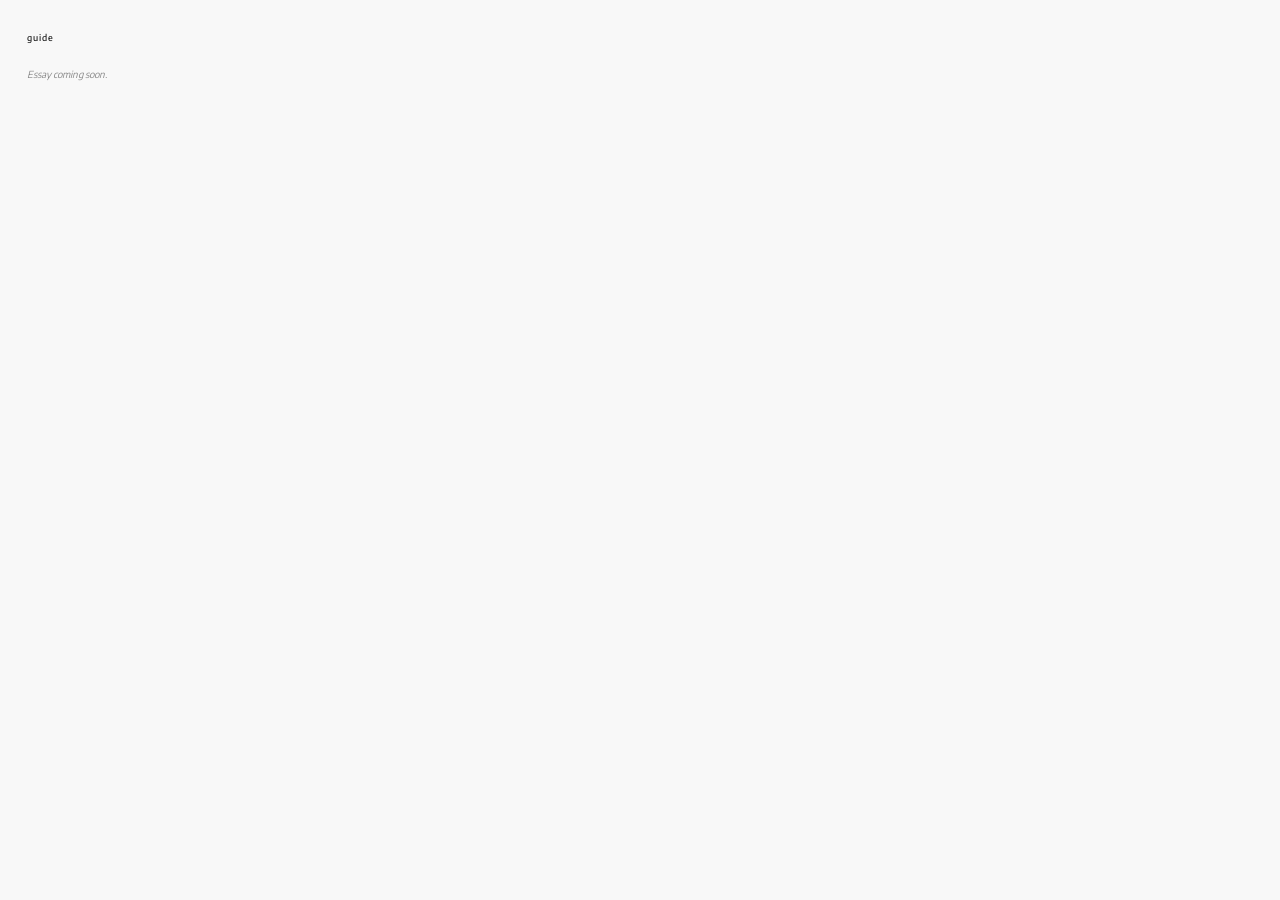
==== marion_stokes_guide.html @ 4222decd "initial commit (poem)" ====
<!DOCTYPE html>
<html lang="en">
<head>
<meta charset="UTF-8">
<meta name="viewport" content="width=device-width, initial-scale=1.0">
<title>guide — not a record (for marion)</title>
<link href="https://fonts.googleapis.com/css2?family=Encode+Sans:wght@300;400;500&family=DM+Mono:wght@300;400&display=swap" rel="stylesheet">
<style>
  @font-face {
    font-family: 'VCR OSD Mono';
    src: url('assets/fonts/vcr-osd-mono.regular.ttf') format('truetype');
    font-weight: normal;
    font-style: normal;
  }

  *, *::before, *::after { box-sizing: border-box; margin: 0; padding: 0; }

  :root {
    --bg: #f8f8f8;
    --fg: #1a1a1a;
    --muted: #888;
    --faint: #ccc;
  }

  html, body {
    background: var(--bg);
    color: var(--fg);
    font-family: 'Encode Sans', sans-serif;
    font-size: 0.78rem;
    line-height: 1.75;
  }

  body {
    padding: 2.4rem 2.2rem 3rem;
  }

  h1 {
    font-size: 0.72rem;
    font-weight: 500;
    letter-spacing: 0.1em;
    text-transform: lowercase;
    margin-bottom: 1.6rem;
    color: var(--fg);
  }

  .essay {
    max-width: 480px;
    color: var(--fg);
  }

  .essay p {
    margin-bottom: 1.1rem;
    color: var(--muted);
  }

  .essay p:last-child {
    margin-bottom: 0;
  }

  .essay a {
    color: var(--fg);
    text-decoration: underline;
    text-underline-offset: 2px;
  }

  .essay a:hover {
    color: var(--muted);
  }

  .essay em {
    font-style: italic;
  }
</style>
</head>
<body>

  <h1>guide</h1>

  <div class="essay">
    <!-- Replace or add <p> tags below with your essay text -->
    <p><em>Essay coming soon.</em></p>
  </div>

</body>
</html>
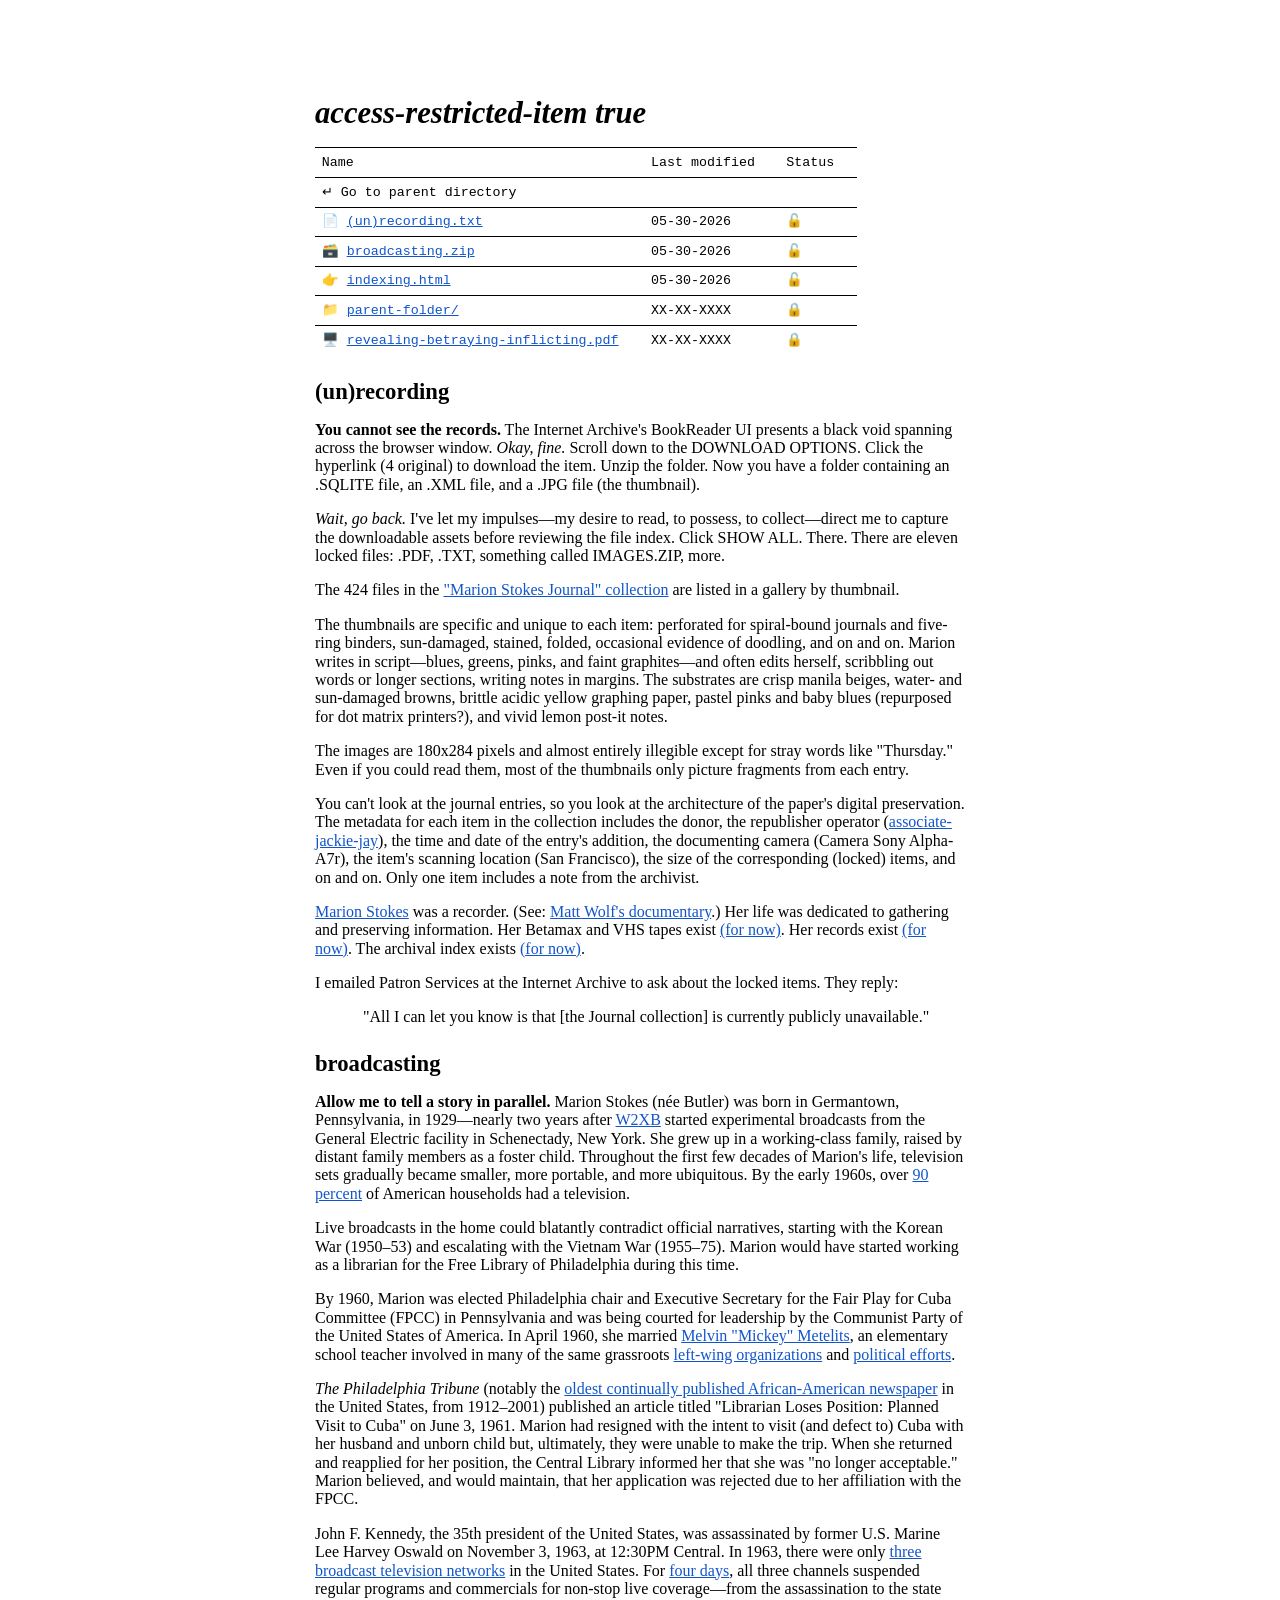
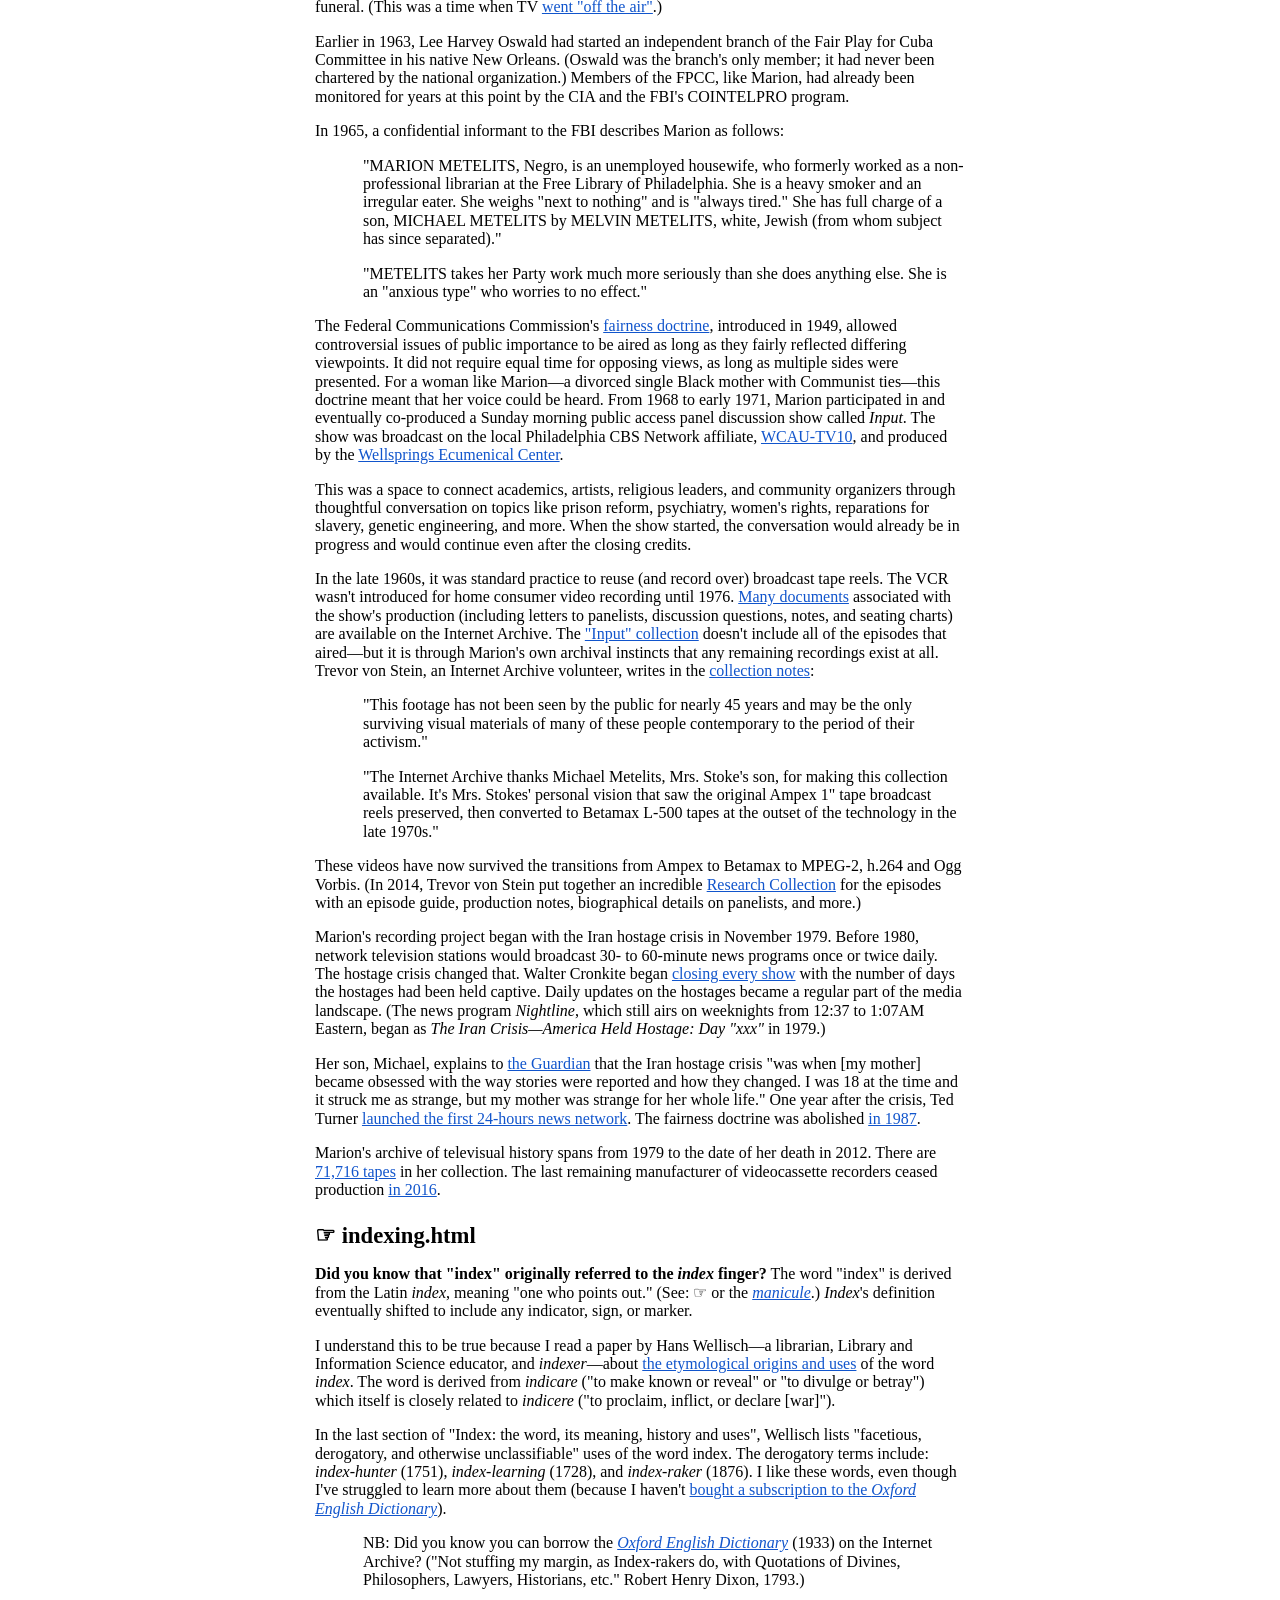
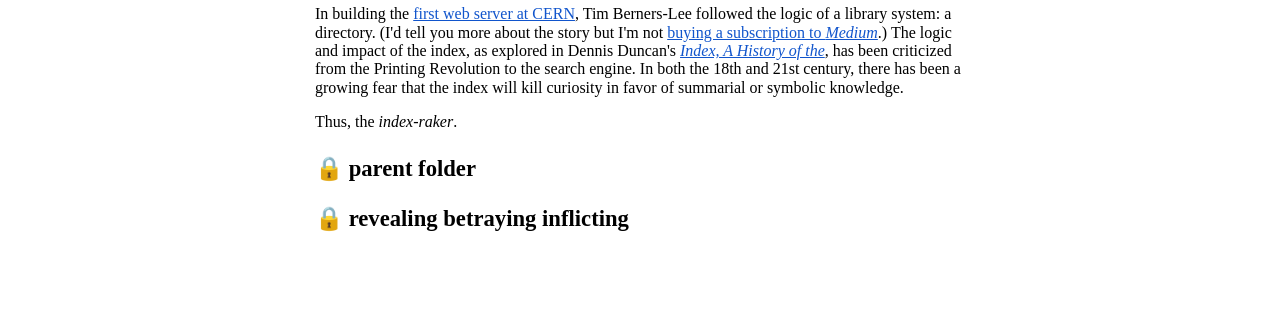
==== commit 8cf54bda: "updated essay" ====
--- a/marion_stokes_guide.html
+++ b/marion_stokes_guide.html
@@ -1,85 +1,210 @@
 <!DOCTYPE html>
 <html lang="en">
 <head>
-<meta charset="UTF-8">
-<meta name="viewport" content="width=device-width, initial-scale=1.0">
-<title>guide — not a record (for marion)</title>
-<link href="https://fonts.googleapis.com/css2?family=Encode+Sans:wght@300;400;500&family=DM+Mono:wght@300;400&display=swap" rel="stylesheet">
-<style>
-  @font-face {
-    font-family: 'VCR OSD Mono';
-    src: url('assets/fonts/vcr-osd-mono.regular.ttf') format('truetype');
-    font-weight: normal;
-    font-style: normal;
-  }
-
-  *, *::before, *::after { box-sizing: border-box; margin: 0; padding: 0; }
-
-  :root {
-    --bg: #f8f8f8;
-    --fg: #1a1a1a;
-    --muted: #888;
-    --faint: #ccc;
-  }
-
-  html, body {
-    background: var(--bg);
-    color: var(--fg);
-    font-family: 'Encode Sans', sans-serif;
-    font-size: 0.78rem;
-    line-height: 1.75;
-  }
-
-  body {
-    padding: 2.4rem 2.2rem 3rem;
-  }
-
-  h1 {
-    font-size: 0.72rem;
-    font-weight: 500;
-    letter-spacing: 0.1em;
-    text-transform: lowercase;
-    margin-bottom: 1.6rem;
-    color: var(--fg);
-  }
-
-  .essay {
-    max-width: 480px;
-    color: var(--fg);
-  }
-
-  .essay p {
-    margin-bottom: 1.1rem;
-    color: var(--muted);
-  }
-
-  .essay p:last-child {
-    margin-bottom: 0;
-  }
-
-  .essay a {
-    color: var(--fg);
-    text-decoration: underline;
-    text-underline-offset: 2px;
-  }
-
-  .essay a:hover {
-    color: var(--muted);
-  }
-
-  .essay em {
-    font-style: italic;
-  }
-</style>
+  <meta charset="UTF-8">
+  <meta name="viewport" content="width=device-width, initial-scale=1.0">
+  <title>Remanence Research Code 51 — Marion Stokes</title>
+  <style>
+    body {
+      font-family: "Times New Roman", Times, serif;
+      font-size: 12pt;
+      color: #000;
+      background: #fff;
+      max-width: 650px;
+      margin: 0 auto;
+      padding: 72pt 72pt 72pt 72pt;
+      line-height: 1.15;
+    }
+
+    h1.title-heading {
+      font-size: 23pt;
+      font-style: italic;
+      font-weight: bold;
+      margin: 0 0 6pt;
+    }
+
+    h2 {
+      font-size: 17pt;
+      font-weight: bold;
+      margin: 18pt 0 4pt;
+    }
+
+    p {
+      margin: 12pt 0;
+    }
+
+    p.indented {
+      margin-left: 36pt;
+    }
+
+    a {
+      color: #1155cc;
+    }
+
+    table.directory {
+      border-collapse: collapse;
+      margin: 12pt 0;
+      font-family: "Consolas", "Courier New", monospace;
+      font-size: 10pt;
+    }
+
+    table.directory td {
+      padding: 5pt;
+      vertical-align: top;
+      border-top: 1px solid #000;
+    }
+
+    table.directory td:first-child { width: 237pt; }
+    table.directory td:nth-child(2) { width: 91.5pt; }
+    table.directory td:nth-child(3) { width: 48pt; }
+  </style>
 </head>
 <body>
 
-  <h1>guide</h1>
-
-  <div class="essay">
-    <!-- Replace or add <p> tags below with your essay text -->
-    <p><em>Essay coming soon.</em></p>
-  </div>
+  <h1 class="title-heading">access-restricted-item true</h1>
+
+  <table class="directory">
+    <tr>
+      <td>Name</td>
+      <td>Last modified</td>
+      <td>Status</td>
+    </tr>
+    <tr>
+      <td>↵ Go to parent directory</td>
+      <td> </td>
+      <td></td>
+    </tr>
+    <tr>
+      <td>📄 <a href="#unrecording">(un)recording.txt</a></td>
+      <td>05-30-2026</td>
+      <td>🔓</td>
+    </tr>
+    <tr>
+      <td>🗃️ <a href="#broadcasting">broadcasting.zip</a></td>
+      <td>05-30-2026</td>
+      <td>🔓</td>
+    </tr>
+    <tr>
+      <td>👉 <a href="#indexing">indexing.html</a></td>
+      <td>05-30-2026</td>
+      <td>🔓</td>
+    </tr>
+    <tr>
+      <td>📁 <a href="#parent-folder">parent-folder/</a></td>
+      <td>XX-XX-XXXX</td>
+      <td>🔒</td>
+    </tr>
+    <tr>
+      <td>🖥️ <a href="#revealing">revealing-betraying-inflicting.pdf</a></td>
+      <td>XX-XX-XXXX</td>
+      <td>🔒</td>
+    </tr>
+  </table>
+
+
+  <h2 id="unrecording">(un)recording</h2>
+
+  <p><strong>You cannot see the records.</strong> The Internet Archive's BookReader UI presents a black void spanning across the browser window. <em>Okay, fine.</em> Scroll down to the DOWNLOAD OPTIONS. Click the hyperlink (4 original) to download the item. Unzip the folder. Now you have a folder containing an .SQLITE file, an .XML file, and a .JPG file (the thumbnail).</p>
+
+  <p><em>Wait, go back.</em> I've let my impulses—my desire to read, to possess, to collect—direct me to capture the downloadable assets before reviewing the file index. Click SHOW ALL. There. There are eleven locked files: .PDF, .TXT, something called IMAGES.ZIP, more.</p>
+
+  <p>The 424 files in the <a href="https://archive.org/details/marionstokesjournal">"Marion Stokes Journal" collection</a> are listed in a gallery by thumbnail.</p>
+
+  <p>The thumbnails are specific and unique to each item: perforated for spiral-bound journals and five-ring binders, sun-damaged, stained, folded, occasional evidence of doodling, and on and on. Marion writes in script—blues, greens, pinks, and faint graphites—and often edits herself, scribbling out words or longer sections, writing notes in margins. The substrates are crisp manila beiges, water- and sun-damaged browns, brittle acidic yellow graphing paper, pastel pinks and baby blues (repurposed for dot matrix printers?), and vivid lemon post-it notes.</p>
+
+  <p>The images are 180x284 pixels and almost entirely illegible except for stray words like "Thursday." Even if you could read them, most of the thumbnails only picture fragments from each entry.</p>
+
+  <p>You can't look at the journal entries, so you look at the architecture of the paper's digital preservation. The metadata for each item in the collection includes the donor, the republisher operator (<a href="https://archive.org/details/@jackiem">associate-jackie-jay</a>), the time and date of the entry's addition, the documenting camera (Camera Sony Alpha-A7r), the item's scanning location (San Francisco), the size of the corresponding (locked) items, and on and on. Only one item includes a note from the archivist.</p>
+
+  <p><a href="https://en.wikipedia.org/wiki/Marion_Stokes">Marion Stokes</a> was a recorder. (See: <a href="https://recorderfilm.com/">Matt Wolf's documentary</a>.) Her life was dedicated to gathering and preserving information. Her Betamax and VHS tapes exist <a href="https://amifw.com/vhs-tapes-self-destruct/">(for now)</a>. Her records exist <a href="https://www.bbc.com/news/technology-24848907">(for now)</a>. The archival index exists <a href="https://arstechnica.com/tech-policy/2025/11/the-internet-archive-survived-major-copyright-losses-whats-next/">(for now)</a>.</p>
+
+  <p>I emailed Patron Services at the Internet Archive to ask about the locked items. They reply:</p>
+
+  <p class="indented">"All I can let you know is that [the Journal collection] is currently publicly unavailable."</p>
+
+
+  <h2 id="broadcasting">broadcasting</h2>
+
+  <p><strong>Allow me to tell a story in parallel.</strong> Marion Stokes (née Butler) was born in Germantown, Pennsylvania, in 1929—nearly two years after <a href="https://www.earlytelevision.org/w2xb.html">W2XB</a> started experimental broadcasts from the General Electric facility in Schenectady, New York. She grew up in a working-class family, raised by distant family members as a foster child. Throughout the first few decades of Marion's life, television sets gradually became smaller, more portable, and more ubiquitous. By the early 1960s, over <a href="https://guides.loc.gov/american-women-moving-image/television">90 percent</a> of American households had a television.</p>
+
+  <p>Live broadcasts in the home could blatantly contradict official narratives, starting with the Korean War (1950–53) and escalating with the Vietnam War (1955–75). Marion would have started working as a librarian for the Free Library of Philadelphia during this time.</p>
+
+  <p>By 1960, Marion was elected Philadelphia chair and Executive Secretary for the Fair Play for Cuba Committee (FPCC) in Pennsylvania and was being courted for leadership by the Communist Party of the United States of America. In April 1960, she married <a href="https://obits.goldsteinsfuneral.com/melvin-metelits">Melvin "Mickey" Metelits</a>, an elementary school teacher involved in many of the same grassroots <a href="https://keywiki.org/Melvin_Metelits">left-wing organizations</a> and <a href="https://radicaljewishphila.wixsite.com/communityarts/melvin-metelits">political efforts</a>.</p>
+
+  <p><em>The Philadelphia Tribune</em> (notably the <a href="https://guides.temple.edu/c.php?g=443327&amp;p=3062723">oldest continually published African-American newspaper</a> in the United States, from 1912–2001) published an article titled "Librarian Loses Position: Planned Visit to Cuba" on June 3, 1961. Marion had resigned with the intent to visit (and defect to) Cuba with her husband and unborn child but, ultimately, they were unable to make the trip. When she returned and reapplied for her position, the Central Library informed her that she was "no longer acceptable." Marion believed, and would maintain, that her application was rejected due to her affiliation with the FPCC.</p>
+
+  <p>John F. Kennedy, the 35th president of the United States, was assassinated by former U.S. Marine Lee Harvey Oswald on November 3, 1963, at 12:30PM Central. In 1963, there were only <a href="http://en.wikipedia.org/wiki/1963%E2%80%9364_United_States_network_television_schedule">three broadcast television networks</a> in the United States. For <a href="https://www.nytimes.com/1964/10/08/archives/four-days-in-november-documentary-on-assassination.html">four days</a>, all three channels suspended regular programs and commercials for non-stop live coverage—from the assassination to the state funeral. (This was a time when TV <a href="https://www.youtube.com/watch?v=P__67fbdZVg">went "off the air"</a>.)</p>
+
+  <p>Earlier in 1963, Lee Harvey Oswald had started an independent branch of the Fair Play for Cuba Committee in his native New Orleans. (Oswald was the branch's only member; it had never been chartered by the national organization.) Members of the FPCC, like Marion, had already been monitored for years at this point by the CIA and the FBI's COINTELPRO program.</p>
+
+  <p>In 1965, a confidential informant to the FBI describes Marion as follows:</p>
+
+  <p class="indented">"MARION METELITS, Negro, is an unemployed housewife, who formerly worked as a non-professional librarian at the Free Library of Philadelphia. She is a heavy smoker and an irregular eater. She weighs "next to nothing" and is "always tired." She has full charge of a son, MICHAEL METELITS by MELVIN METELITS, white, Jewish (from whom subject has since separated)."</p>
+
+  <p class="indented">"METELITS takes her Party work much more seriously than she does anything else. She is an "anxious type" who worries to no effect."</p>
+
+  <p>The Federal Communications Commission's <a href="https://en.wikipedia.org/wiki/Fairness_doctrine">fairness doctrine</a>, introduced in 1949, allowed controversial issues of public importance to be aired as long as they fairly reflected differing viewpoints. It did not require equal time for opposing views, as long as multiple sides were presented. For a woman like Marion—a divorced single Black mother with Communist ties—this doctrine meant that her voice could be heard. From 1968 to early 1971, Marion participated in and eventually co-produced a Sunday morning public access panel discussion show called <em>Input</em>. The show was broadcast on the local Philadelphia CBS Network affiliate, <a href="https://en.wikipedia.org/wiki/WCAU">WCAU-TV10</a>, and produced by the <a href="https://digital.library.temple.edu/digital/collection/p15037coll3/id/12343/">Wellsprings Ecumenical Center</a>.</p>
+
+  <p>This was a space to connect academics, artists, religious leaders, and community organizers through thoughtful conversation on topics like prison reform, psychiatry, women's rights, reparations for slavery, genetic engineering, and more. When the show started, the conversation would already be in progress and would continue even after the closing credits.</p>
+
+  <p>In the late 1960s, it was standard practice to reuse (and record over) broadcast tape reels. The VCR wasn't introduced for home consumer video recording until 1976. <a href="https://archive.org/details/marionstokesinputtvpapers">Many documents</a> associated with the show's production (including letters to panelists, discussion questions, notes, and seating charts) are available on the Internet Archive. The <a href="https://archive.org/details/marionstokesinput?tab=collection">"Input" collection</a> doesn't include all of the episodes that aired—but it is through Marion's own archival instincts that any remaining recordings exist at all. Trevor von Stein, an Internet Archive volunteer, writes in the <a href="https://archive.org/details/marionstokesinput?tab=about">collection notes</a>:</p>
+
+  <p class="indented">"This footage has not been seen by the public for nearly 45 years and may be the only surviving visual materials of many of these people contemporary to the period of their activism."</p>
+
+  <p class="indented">"The Internet Archive thanks Michael Metelits, Mrs. Stoke's son, for making this collection available. It's Mrs. Stokes' personal vision that saw the original Ampex 1" tape broadcast reels preserved, then converted to Betamax L-500 tapes at the outset of the technology in the late 1970s."</p>
+
+  <p>These videos have now survived the transitions from Ampex to Betamax to MPEG-2, h.264 and Ogg Vorbis. (In 2014, Trevor von Stein put together an incredible <a href="https://archive.org/details/marionstokesinputresearch">Research Collection</a> for the episodes with an episode guide, production notes, biographical details on panelists, and more.)</p>
+
+  <p>Marion's recording project began with the Iran hostage crisis in November 1979. Before 1980, network television stations would broadcast 30- to 60-minute news programs once or twice daily. The hostage crisis changed that. Walter Cronkite began <a href="https://www.washingtonpost.com/archive/politics/1980/06/17/and-thats-the-way-it-is-or-is-it/614e0e6b-f205-4034-9138-e02bab0039f3/">closing every show</a> with the number of days the hostages had been held captive. Daily updates on the hostages became a regular part of the media landscape. (The news program <em>Nightline</em>, which still airs on weeknights from 12:37 to 1:07AM Eastern, began as <em>The Iran Crisis—America Held Hostage: Day "xxx"</em> in 1979.)</p>
+
+  <p>Her son, Michael, explains to <a href="https://www.theguardian.com/film/2019/oct/04/giant-cookies-and-911-the-woman-who-recorded-the-news-24-hours-a-day">the Guardian</a> that the Iran hostage crisis "was when [my mother] became obsessed with the way stories were reported and how they changed. I was 18 at the time and it struck me as strange, but my mother was strange for her whole life." One year after the crisis, Ted Turner <a href="https://www.youtube.com/watch?v=yhpVkgeVfgQ">launched the first 24-hours news network</a>. The fairness doctrine was abolished <a href="https://time.com/archive/6914118/the-fairness-doctrine/">in 1987</a>.</p>
+
+  <p>Marion's archive of televisual history spans from 1979 to the date of her death in 2012. There are <a href="https://blog.archive.org/2019/05/24/71716-video-tapes-in-12094-days/">71,716 tapes</a> in her collection. The last remaining manufacturer of videocassette recorders ceased production <a href="https://www.wired.com/story/japans-last-vcr-maker-is-finally-stopping-production/">in 2016</a>.</p>
+
+
+  <h2 id="indexing">☞ indexing.html</h2>
+
+  <p><strong>Did you know that "index" originally referred to the <em>index</em> finger?</strong> The word "index" is derived from the Latin <em>index</em>, meaning "one who points out." (See: ☞ or the <a href="https://en.wikipedia.org/wiki/Manicule"><em>manicule</em></a>.) <em>Index</em>'s definition eventually shifted to include any indicator, sign, or marker.</p>
+
+  <p>I understand this to be true because I read a paper by Hans Wellisch—a librarian, Library and Information Science educator, and <em>indexer</em>—about <a href="https://www.liverpooluniversitypress.co.uk/doi/pdf/10.3828/indexer.1983.13.3.2">the etymological origins and uses</a> of the word <em>index</em>. The word is derived from <em>indicare</em> ("to make known or reveal" or "to divulge or betray") which itself is closely related to <em>indicere</em> ("to proclaim, inflict, or declare [war]").</p>
+
+  <p>In the last section of "Index: the word, its meaning, history and uses", Wellisch lists "facetious, derogatory, and otherwise unclassifiable" uses of the word index. The derogatory terms include: <em>index-hunter</em> (1751), <em>index-learning</em> (1728), and <em>index-raker</em> (1876). I like these words, even though I've struggled to learn more about them (because I haven't <a href="https://www.oed.com/dictionary/index-raker_n?tab=meaning_and_use&tl=true">bought a subscription to the <em>Oxford English Dictionary</em></a>).</p>
+
+  <p class="indented">NB: Did you know you can borrow the <a href="https://archive.org/details/the-oxford-english-dictionary-1933-all-volumes/The%20Oxford%20English%20Dictionary%20Volume%205%20-%20Variant/page/202/mode/2up"><em>Oxford English Dictionary</em></a> (1933) on the Internet Archive? ("Not stuffing my margin, as Index-rakers do, with Quotations of Divines, Philosophers, Lawyers, Historians, etc." Robert Henry Dixon, 1793.)</p>
+
+  <p>In building the <a href="https://info.cern.ch/">first web server at CERN</a>, Tim Berners-Lee followed the logic of a library system: a directory. (I'd tell you more about the story but I'm not <a href="https://pixicstudio.medium.com/the-story-behind-index-html-c700af679069">buying a subscription to <em>Medium</em></a>.) The logic and impact of the index, as explored in Dennis Duncan's <a href="https://en.wikipedia.org/wiki/Index,_A_History_of_the"><em>Index, A History of the</em></a>, has been criticized from the Printing Revolution to the search engine. In both the 18th and 21st century, there has been a growing fear that the index will kill curiosity in favor of summarial or symbolic knowledge.</p>
+
+  <p>Thus, the <em>index-raker</em>.</p>
+
+
+  <h2 id="parent-folder">🔒 parent folder</h2>
+
+  <!-- <p>[I am an index-raker]</p> -->
+
+  <!-- <p>Marion Stoke's son, Michael Metelits, donated her collections to the Internet Archive. Matt Wolf interviewed Michael for his documentary, <em>Recorder</em>, and he has periodically participated in other media coverage on his mother's archival project.</p> -->
+
+  <!-- <p>In an <a href="https://www.frieze.com/article/woman-who-recorded-400000-hours-television-news">article on <em>Frieze</em></a>, Michael says his mother "was obsessed with the mediation of media."</p> -->
+
+  <!-- <p>feelings of sympathy/compatibility with michael metelits in navigating handling and sharing maternal archives and collections</p> -->
+
+
+  <h2 id="revealing">🔒 revealing betraying inflicting</h2>
+
+  <!-- <p><strong>I'm wary of my impulse to collect data.</strong> (And I'm wary of my data being collected.)</p> -->
+
+  <!-- <p>The collection feels just shy of tangible. Based on my own collection of personal family papers, I can easily imagine how they smell (see: <a href="https://agarolfactory.com/smells">year 1999 and 3030</a>). Most of the items have been viewed 3 or 4 times, according to the counter.</p>
+
+  <p>I want to see these records: pick a year and date at random, glean some insight, and attempt to respond. <a href="https://archive.org/details/marionstokesjournal1961-12-15">December 15, 1961</a> (my mother's sixth birthday, 54 views); <a href="https://archive.org/details/marionstokesjournal1977-08-18">August 18, 1977</a> (two years and a day before my parents are married, 2 views); <a href="https://archive.org/details/marionstokesjournal1982-12-19">various entries from 1982</a> (look at all those Post-It notes—in chronological fucking order!!!, 10 views).</p>
+
+  <p>This collection</p>
+
+  <p>[Marion Stokes was motivated by a belief that records of information, knowledge, history]</p>
+
+  <p>Marion's son, Michael Metelits, <a href="https://www.bbc.com/reel/video/p078k6tq/watch">describes</a> his mother's "standout features" as "her intellect, her paranoia, and her simultaneous need to be very private and to be the focus of attention."</p>
+
+  <p>Ian Rothwell <a href="https://www.taylorfrancis.com/chapters/mono/10.4324/9781003256168-1/introduction-ian-rothwell">writes about</a> the cyber-utopian promises of the internet age and asks whether these ideals have "[metastasized] into a world of mass surveillance, commodified selfhood, data collection, algorithmic governmentality, doomscrolling, and echo chambers."</p>
+
+  <p>Web-scraping, in a way, is a form of index-raking. [[Applying the logic of the index…]]</p> -->
 
 </body>
-</html>
+</html>
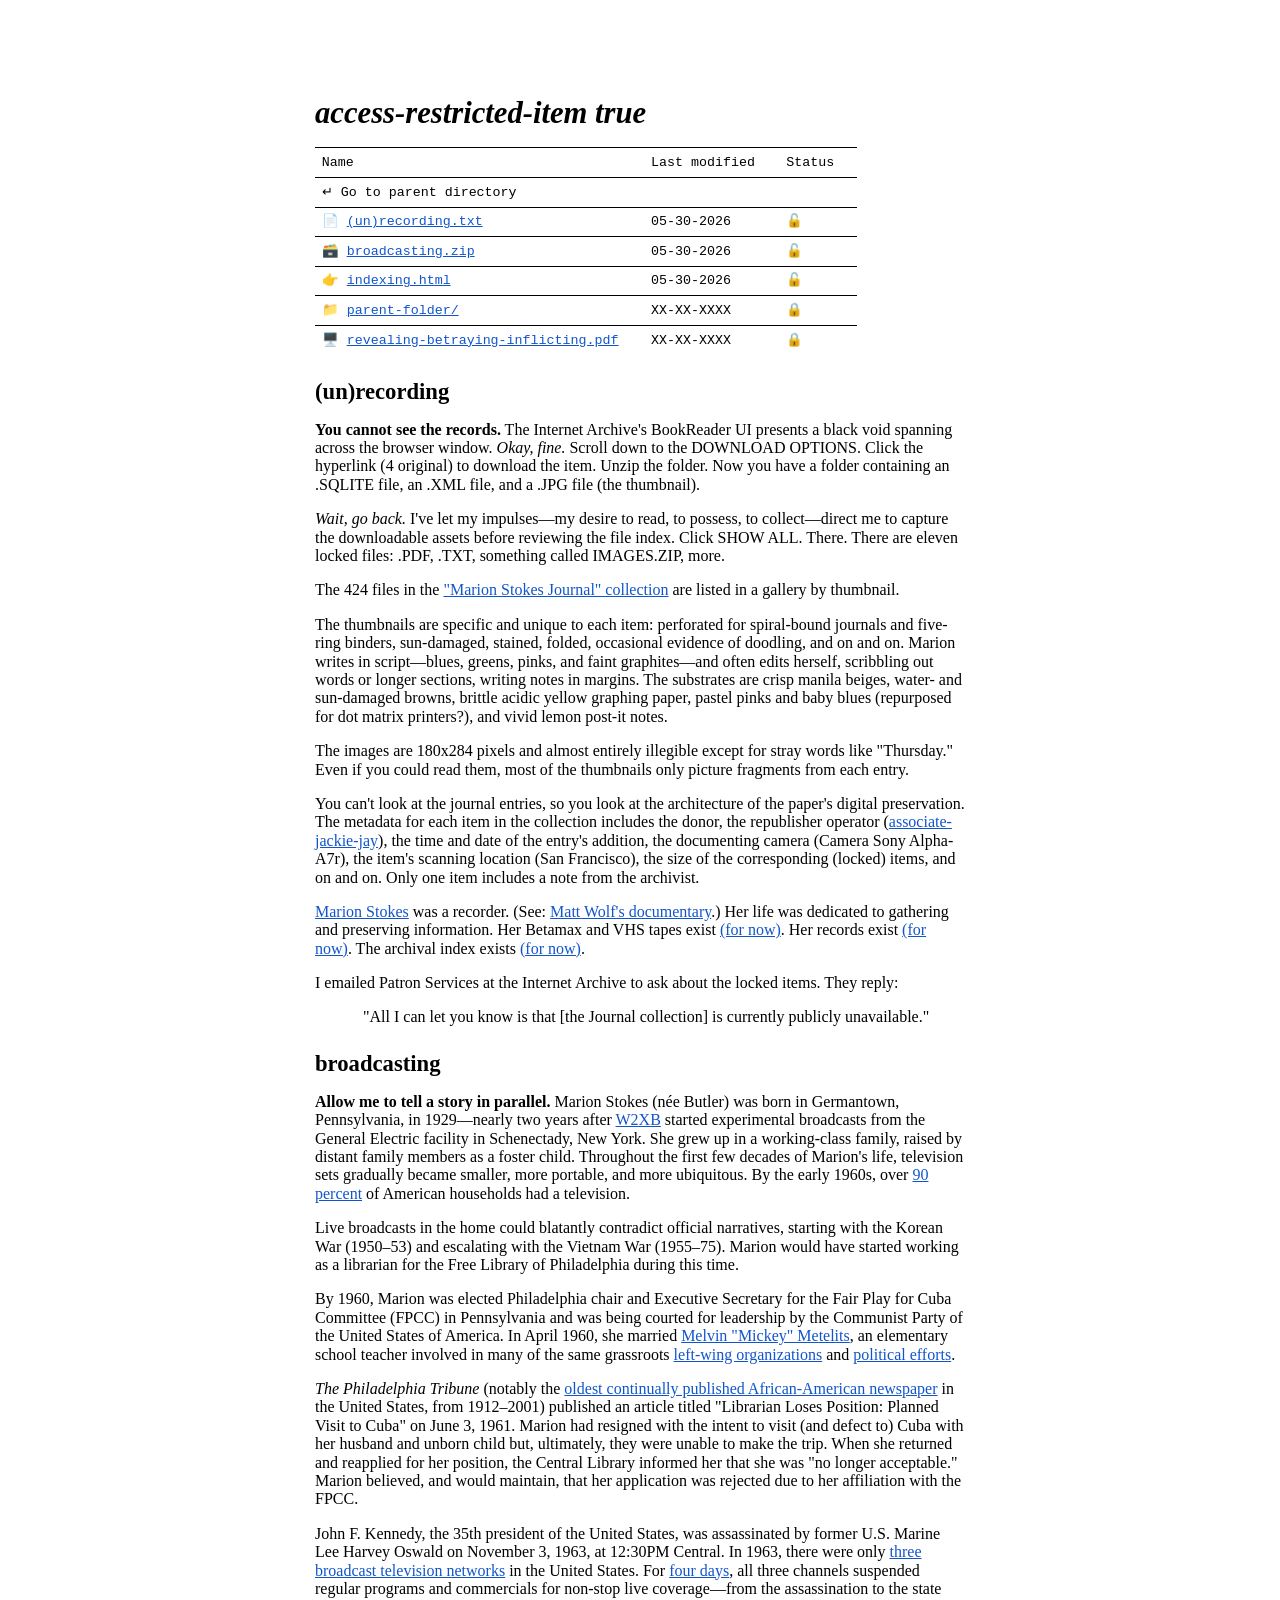
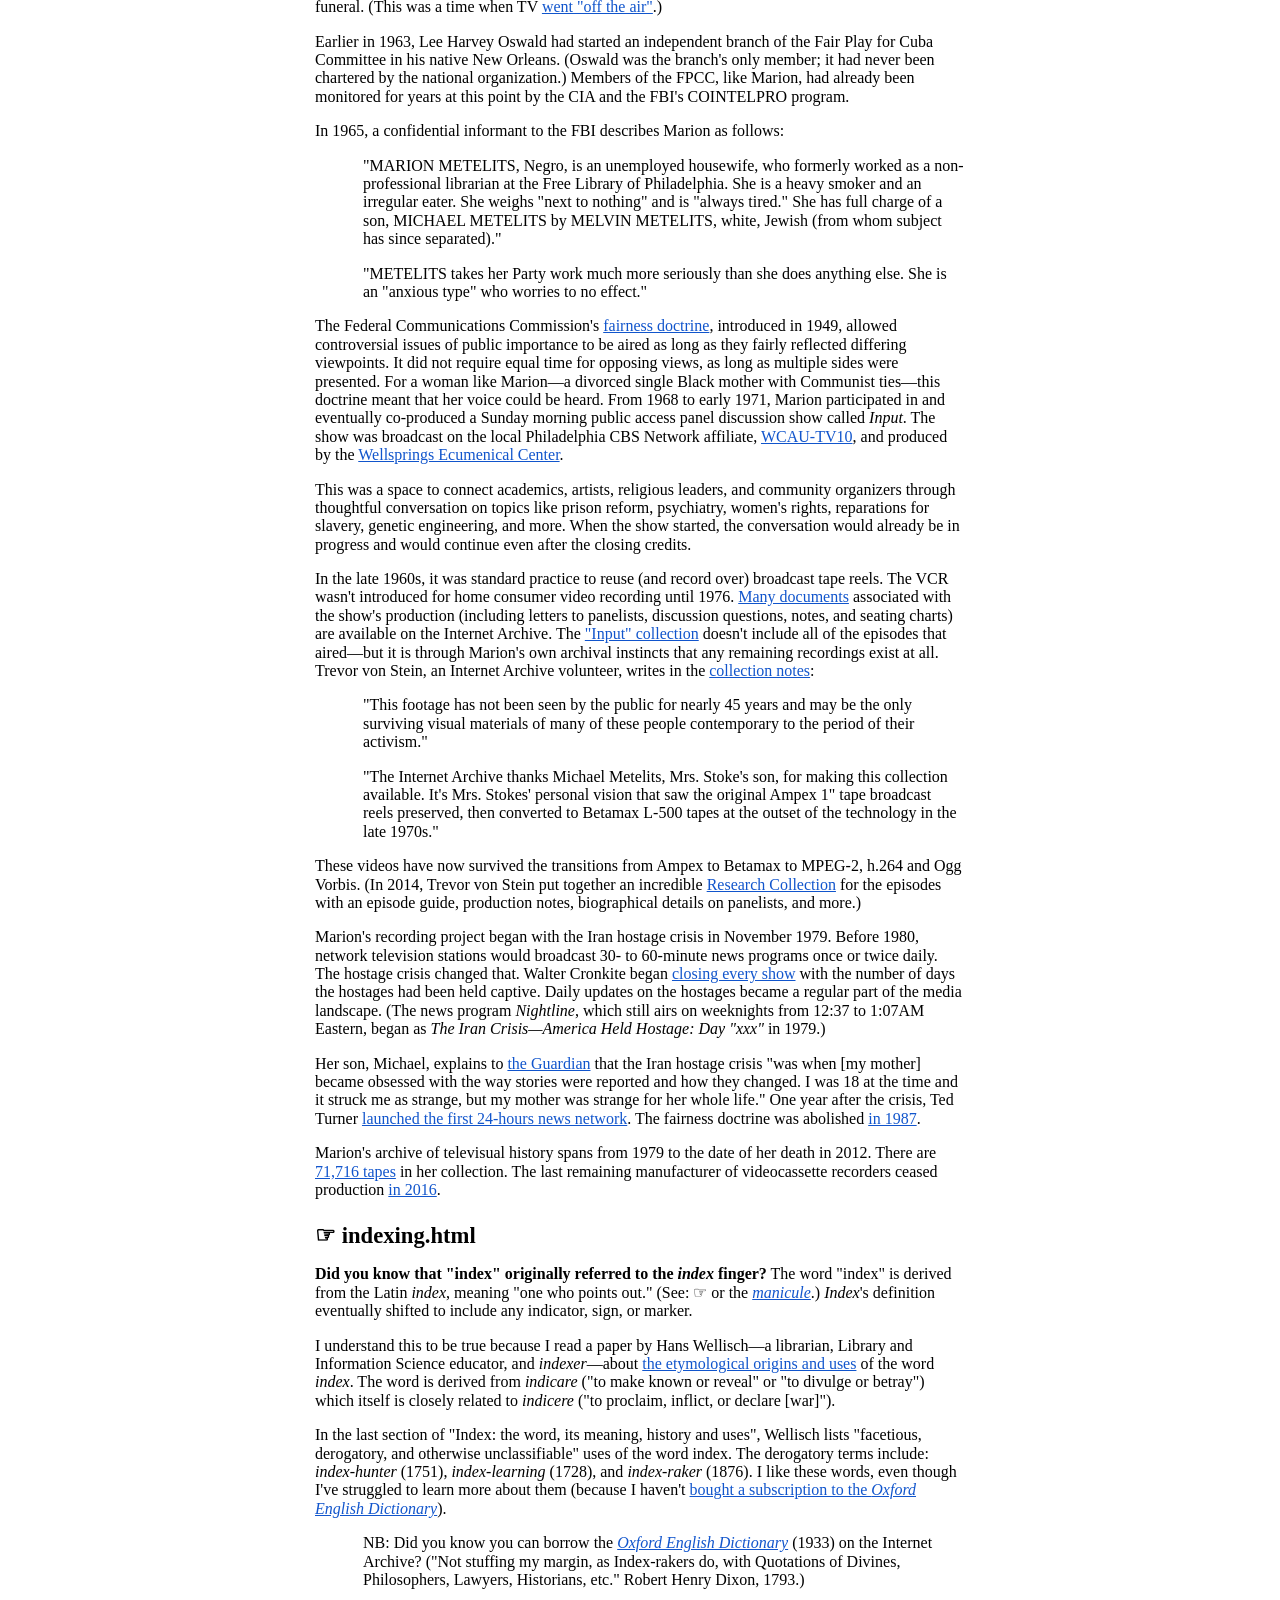
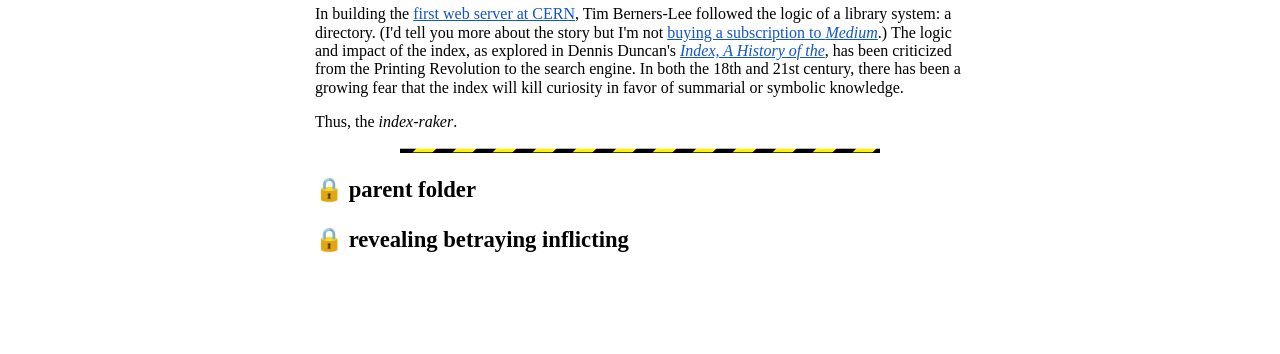
==== commit 30d08288: "added construction gif" ====
--- a/marion_stokes_guide.html
+++ b/marion_stokes_guide.html
@@ -3,7 +3,7 @@
 <head>
   <meta charset="UTF-8">
   <meta name="viewport" content="width=device-width, initial-scale=1.0">
-  <title>Remanence Research Code 51 — Marion Stokes</title>
+  <title>index-raker/</title>
   <style>
     body {
       font-family: "Times New Roman", Times, serif;
@@ -90,12 +90,12 @@
       <td>🔓</td>
     </tr>
     <tr>
-      <td>📁 <a href="#parent-folder">parent-folder/</a></td>
+      <td>📁 <a href="#parent-folder" style="cursor: not-allowed;">parent-folder/</a></td>
       <td>XX-XX-XXXX</td>
       <td>🔒</td>
     </tr>
     <tr>
-      <td>🖥️ <a href="#revealing">revealing-betraying-inflicting.pdf</a></td>
+      <td>🖥️ <a href="#revealing" style="cursor: not-allowed;">revealing-betraying-inflicting.pdf</a></td>
       <td>XX-XX-XXXX</td>
       <td>🔒</td>
     </tr>
@@ -161,7 +161,6 @@
 
   <p>Marion's archive of televisual history spans from 1979 to the date of her death in 2012. There are <a href="https://blog.archive.org/2019/05/24/71716-video-tapes-in-12094-days/">71,716 tapes</a> in her collection. The last remaining manufacturer of videocassette recorders ceased production <a href="https://www.wired.com/story/japans-last-vcr-maker-is-finally-stopping-production/">in 2016</a>.</p>
 
-
   <h2 id="indexing">☞ indexing.html</h2>
 
   <p><strong>Did you know that "index" originally referred to the <em>index</em> finger?</strong> The word "index" is derived from the Latin <em>index</em>, meaning "one who points out." (See: ☞ or the <a href="https://en.wikipedia.org/wiki/Manicule"><em>manicule</em></a>.) <em>Index</em>'s definition eventually shifted to include any indicator, sign, or marker.</p>
@@ -176,6 +175,7 @@
 
   <p>Thus, the <em>index-raker</em>.</p>
 
+  <img src="/images/underconstructionGIF.gif" alt="under construction" style="display: block; margin: 0 auto;">
 
   <h2 id="parent-folder">🔒 parent folder</h2>
 
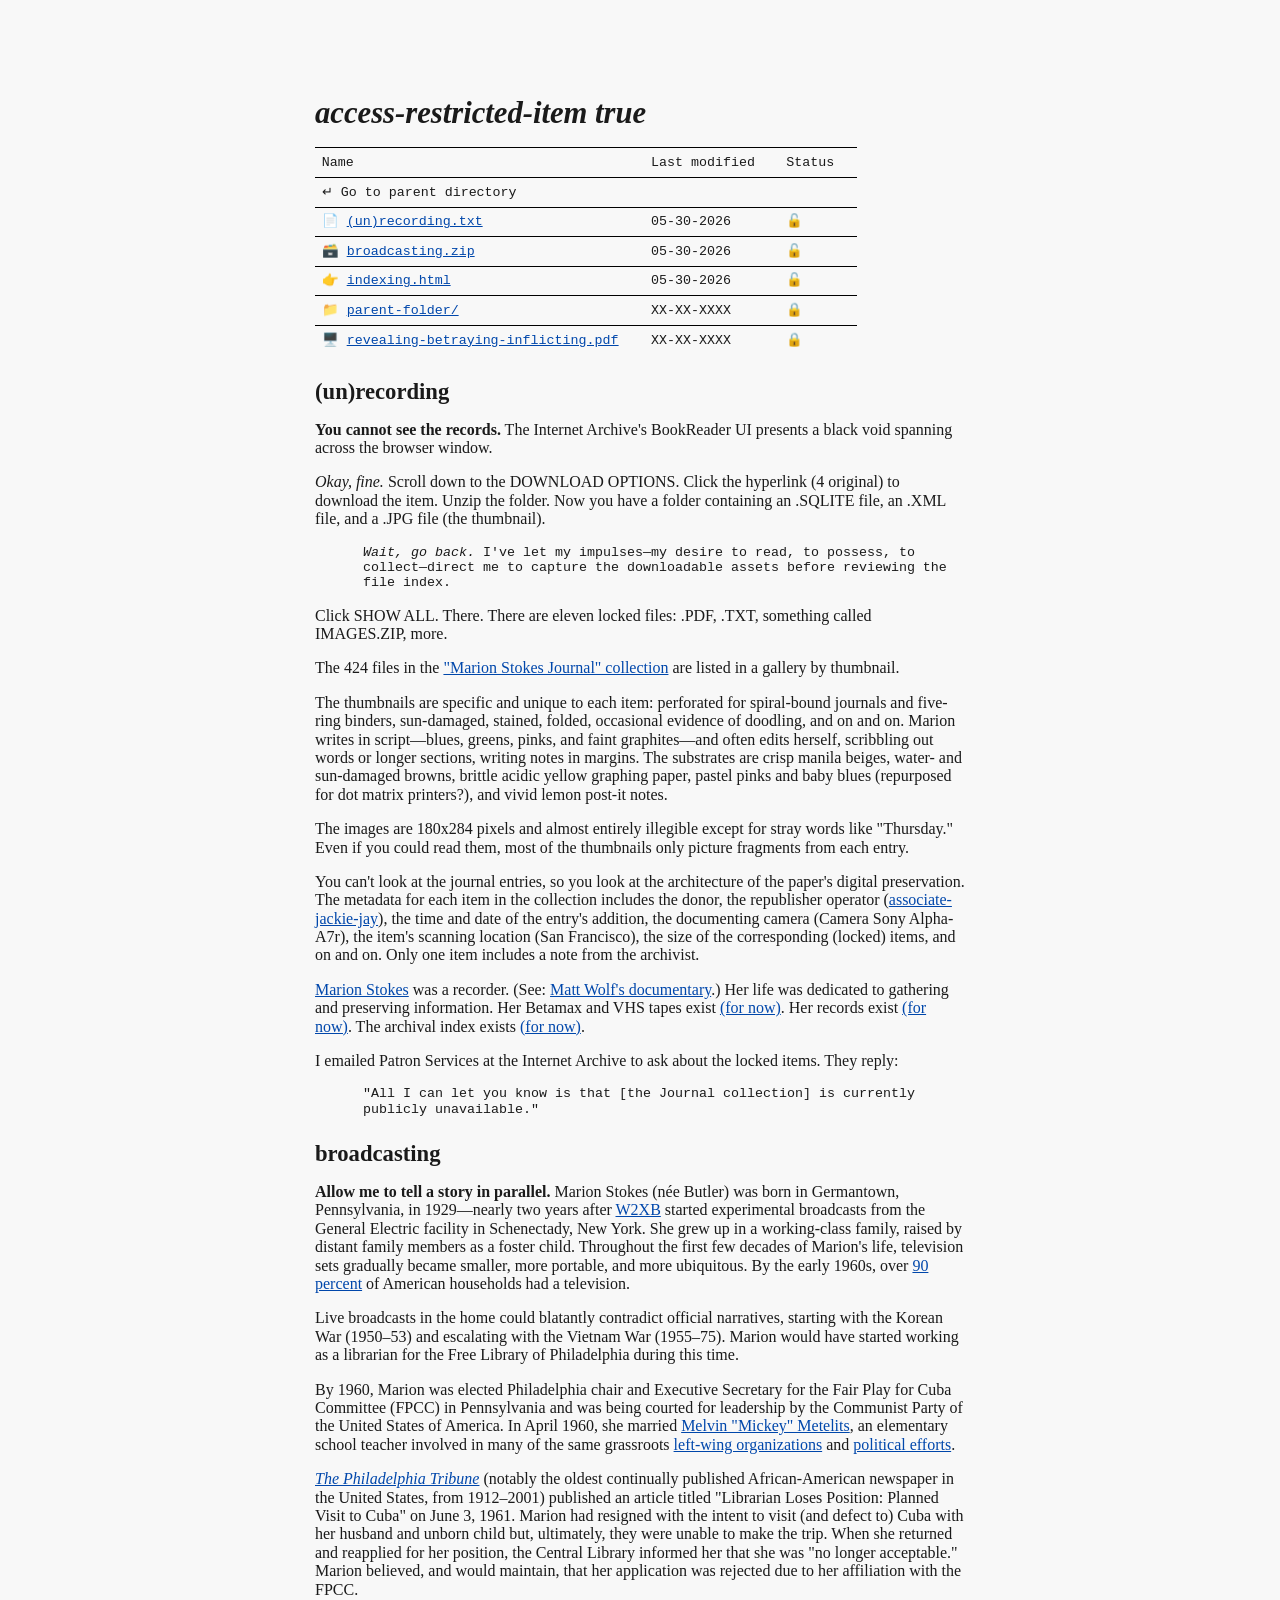
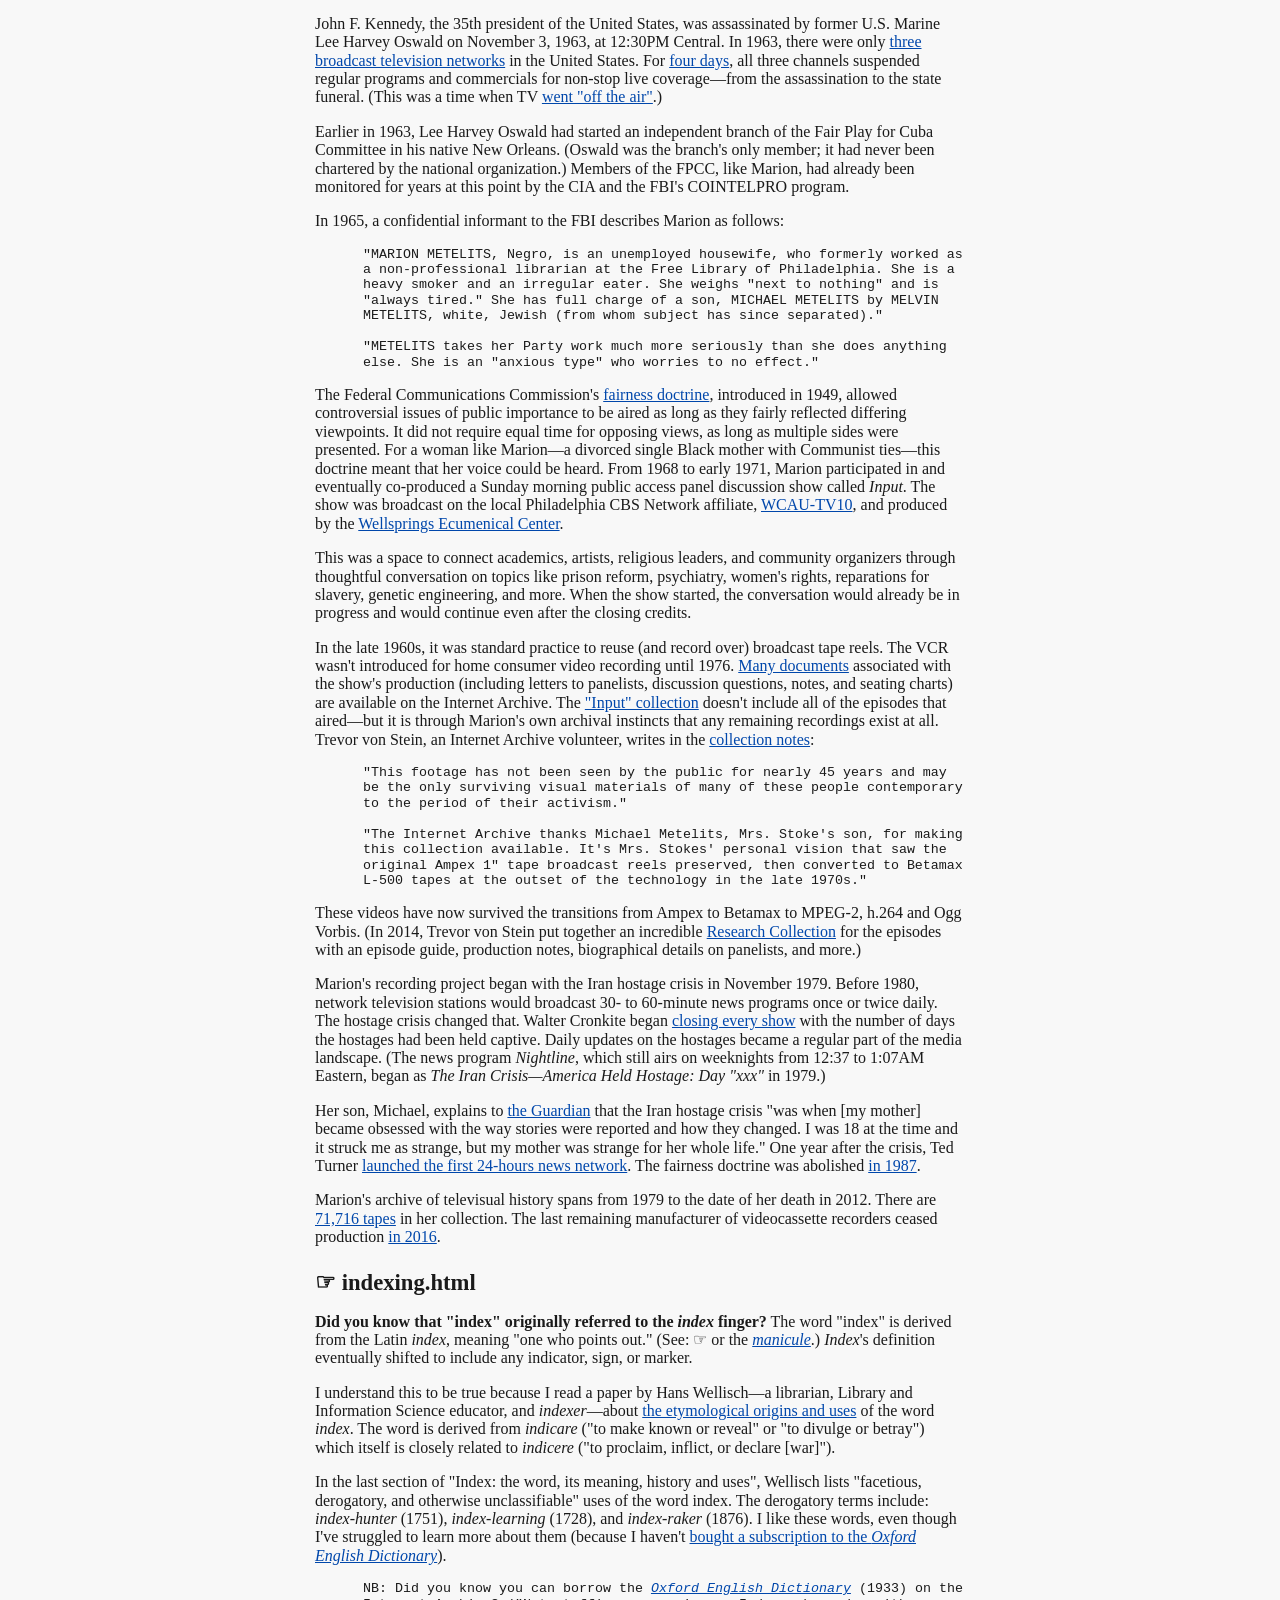
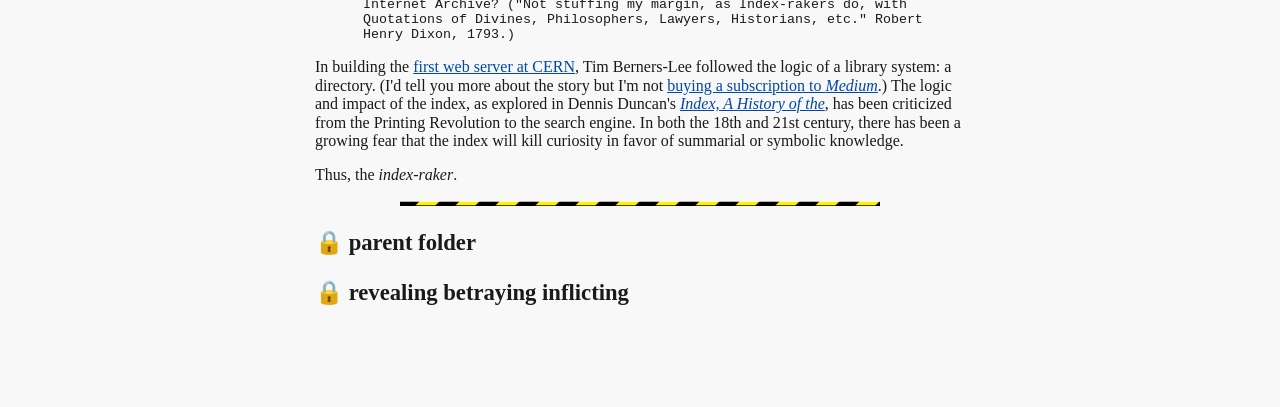
==== commit 226d433c: "reorganized fonts" ====
--- a/marion_stokes_guide.html
+++ b/marion_stokes_guide.html
@@ -4,12 +4,13 @@
   <meta charset="UTF-8">
   <meta name="viewport" content="width=device-width, initial-scale=1.0">
   <title>index-raker/</title>
-  <style>
+  <link rel="stylesheet" href="https://fonts.googleapis.com/css?family=Noto-Serif">
+<style>
     body {
-      font-family: "Times New Roman", Times, serif;
+      font-family: "Noto Serif", "Times New Roman", serif;
       font-size: 12pt;
-      color: #000;
-      background: #fff;
+      color: #1a1a1a;
+      background: #f8f8f8;
       max-width: 650px;
       margin: 0 auto;
       padding: 72pt 72pt 72pt 72pt;
@@ -35,10 +36,12 @@
 
     p.indented {
       margin-left: 36pt;
+      font-family: "Consolas", "Courier New", monospace;
+      font-size: 10pt;
     }
 
     a {
-      color: #1155cc;
+      color: #0047AB;
     }
 
     table.directory {
@@ -104,9 +107,13 @@
 
   <h2 id="unrecording">(un)recording</h2>
 
-  <p><strong>You cannot see the records.</strong> The Internet Archive's BookReader UI presents a black void spanning across the browser window. <em>Okay, fine.</em> Scroll down to the DOWNLOAD OPTIONS. Click the hyperlink (4 original) to download the item. Unzip the folder. Now you have a folder containing an .SQLITE file, an .XML file, and a .JPG file (the thumbnail).</p>
-
-  <p><em>Wait, go back.</em> I've let my impulses—my desire to read, to possess, to collect—direct me to capture the downloadable assets before reviewing the file index. Click SHOW ALL. There. There are eleven locked files: .PDF, .TXT, something called IMAGES.ZIP, more.</p>
+  <p><strong>You cannot see the records.</strong> The Internet Archive's BookReader UI presents a black void spanning across the browser window. </p>
+  
+  <p><em>Okay, fine.</em> Scroll down to the DOWNLOAD OPTIONS. Click the hyperlink (4 original) to download the item. Unzip the folder. Now you have a folder containing an .SQLITE file, an .XML file, and a .JPG file (the thumbnail).</p>
+
+  <p class="indented"><em>Wait, go back.</em> I've let my impulses—my desire to read, to possess, to collect—direct me to capture the downloadable assets before reviewing the file index.</p>
+  
+  <p>Click SHOW ALL. There. There are eleven locked files: .PDF, .TXT, something called IMAGES.ZIP, more.</p>
 
   <p>The 424 files in the <a href="https://archive.org/details/marionstokesjournal">"Marion Stokes Journal" collection</a> are listed in a gallery by thumbnail.</p>
 
@@ -131,7 +138,7 @@
 
   <p>By 1960, Marion was elected Philadelphia chair and Executive Secretary for the Fair Play for Cuba Committee (FPCC) in Pennsylvania and was being courted for leadership by the Communist Party of the United States of America. In April 1960, she married <a href="https://obits.goldsteinsfuneral.com/melvin-metelits">Melvin "Mickey" Metelits</a>, an elementary school teacher involved in many of the same grassroots <a href="https://keywiki.org/Melvin_Metelits">left-wing organizations</a> and <a href="https://radicaljewishphila.wixsite.com/communityarts/melvin-metelits">political efforts</a>.</p>
 
-  <p><em>The Philadelphia Tribune</em> (notably the <a href="https://guides.temple.edu/c.php?g=443327&amp;p=3062723">oldest continually published African-American newspaper</a> in the United States, from 1912–2001) published an article titled "Librarian Loses Position: Planned Visit to Cuba" on June 3, 1961. Marion had resigned with the intent to visit (and defect to) Cuba with her husband and unborn child but, ultimately, they were unable to make the trip. When she returned and reapplied for her position, the Central Library informed her that she was "no longer acceptable." Marion believed, and would maintain, that her application was rejected due to her affiliation with the FPCC.</p>
+  <p><em><a href="https://guides.temple.edu/c.php?g=443327&amp;p=3062723">The Philadelphia Tribune</a></em> (notably the oldest continually published African-American newspaper in the United States, from 1912–2001) published an article titled "Librarian Loses Position: Planned Visit to Cuba" on June 3, 1961. Marion had resigned with the intent to visit (and defect to) Cuba with her husband and unborn child but, ultimately, they were unable to make the trip. When she returned and reapplied for her position, the Central Library informed her that she was "no longer acceptable." Marion believed, and would maintain, that her application was rejected due to her affiliation with the FPCC.</p>
 
   <p>John F. Kennedy, the 35th president of the United States, was assassinated by former U.S. Marine Lee Harvey Oswald on November 3, 1963, at 12:30PM Central. In 1963, there were only <a href="http://en.wikipedia.org/wiki/1963%E2%80%9364_United_States_network_television_schedule">three broadcast television networks</a> in the United States. For <a href="https://www.nytimes.com/1964/10/08/archives/four-days-in-november-documentary-on-assassination.html">four days</a>, all three channels suspended regular programs and commercials for non-stop live coverage—from the assassination to the state funeral. (This was a time when TV <a href="https://www.youtube.com/watch?v=P__67fbdZVg">went "off the air"</a>.)</p>
 
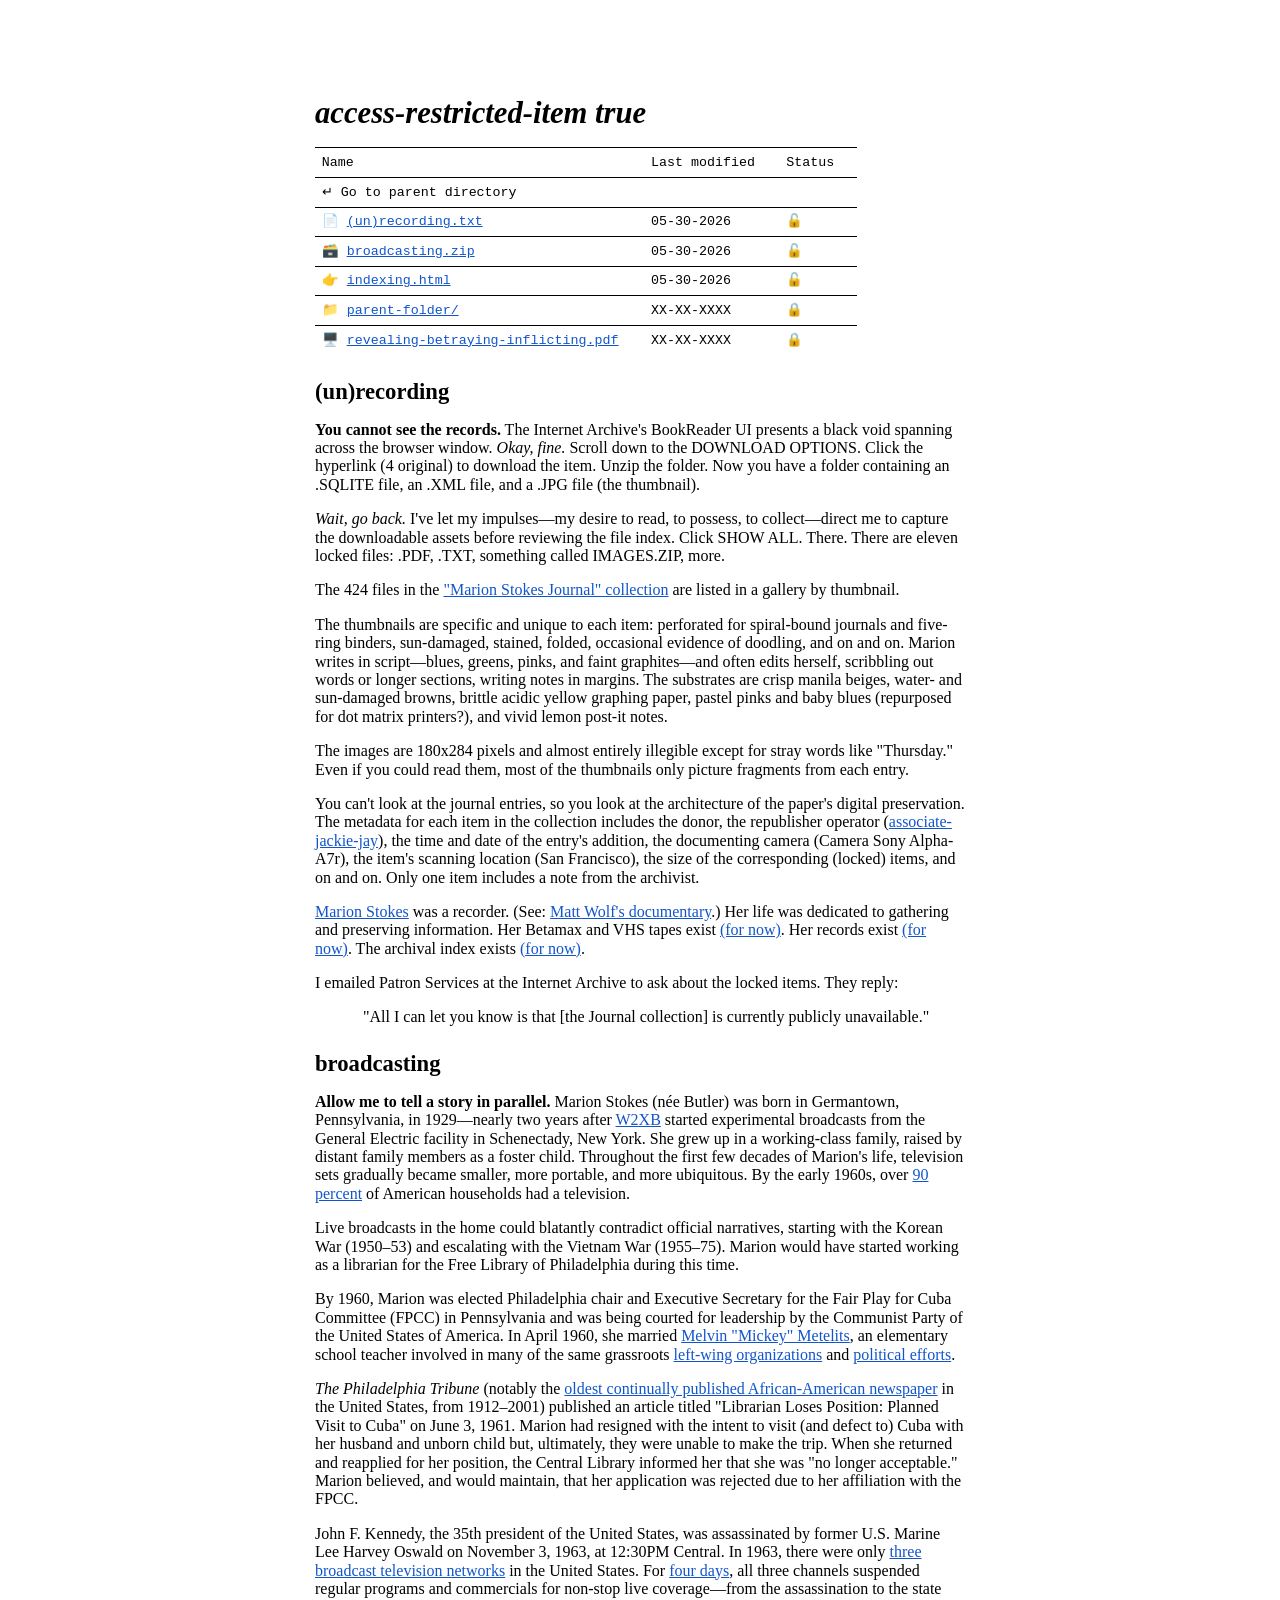
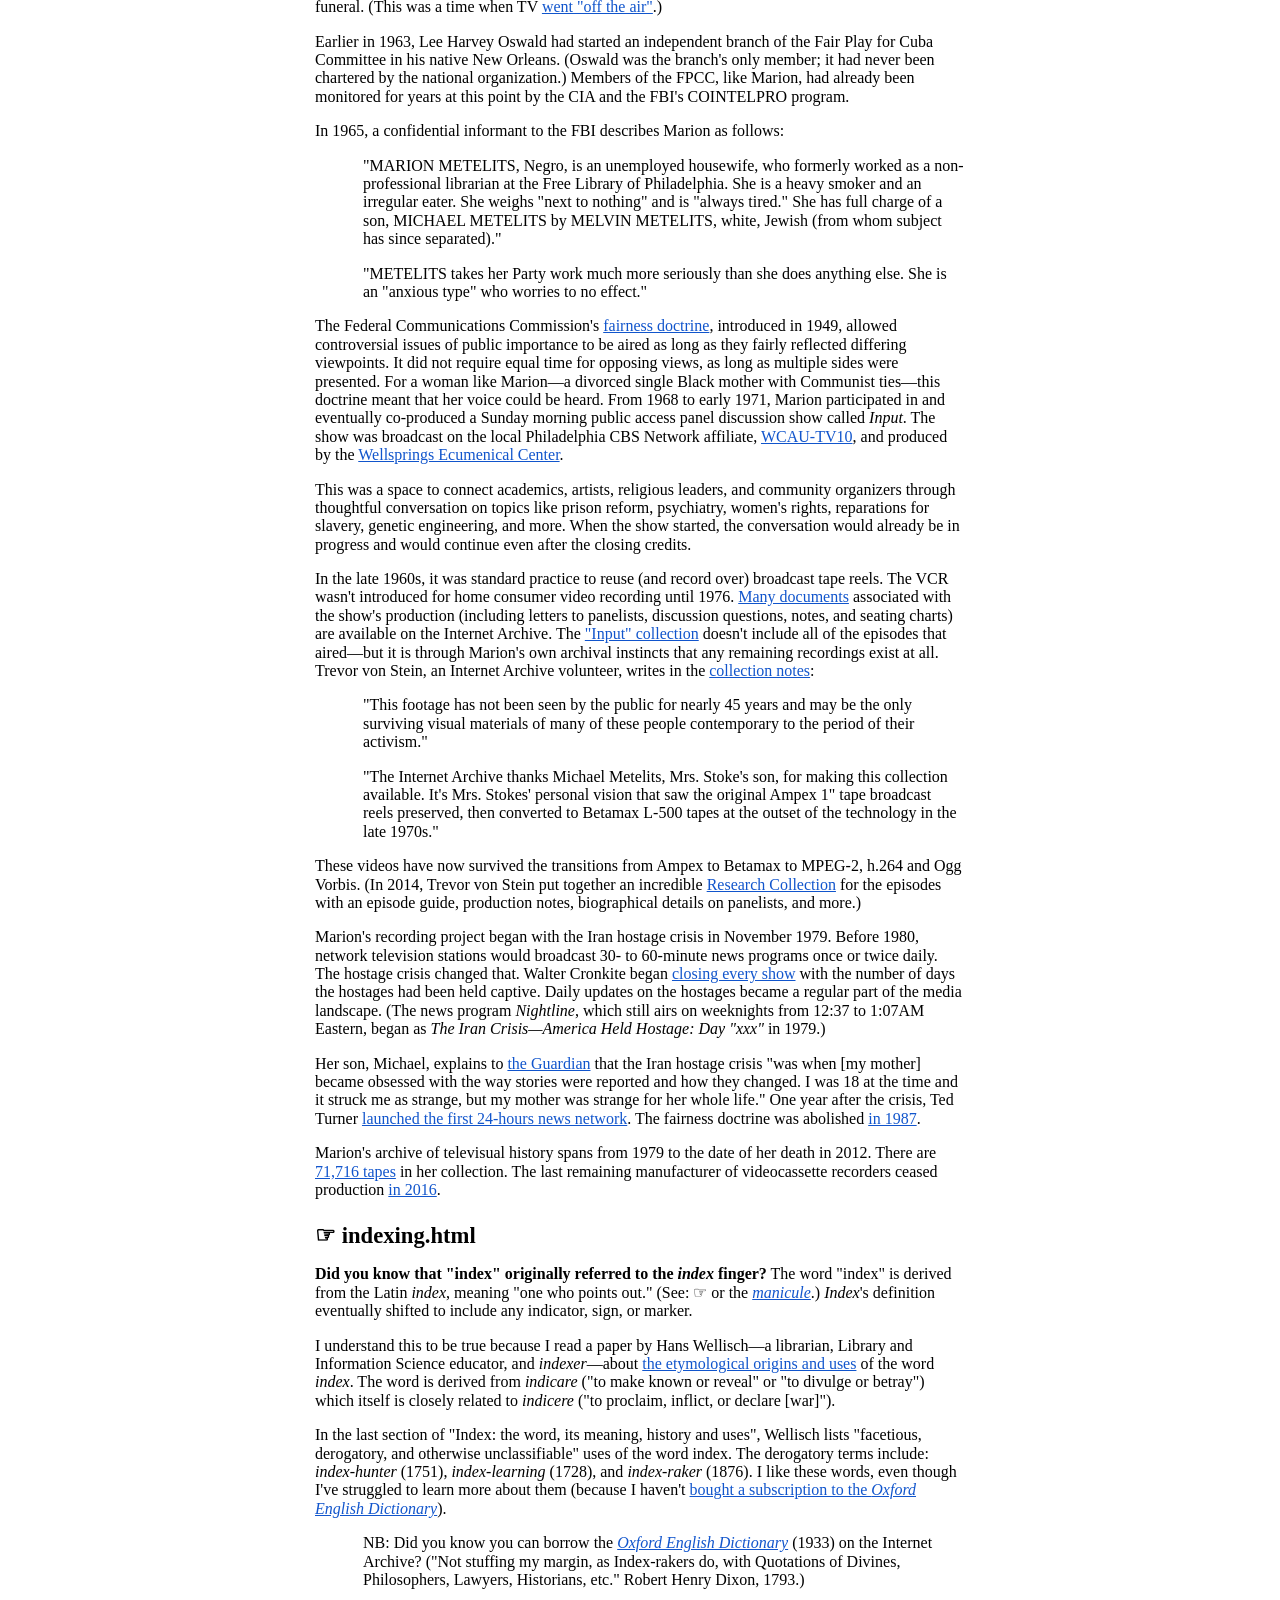
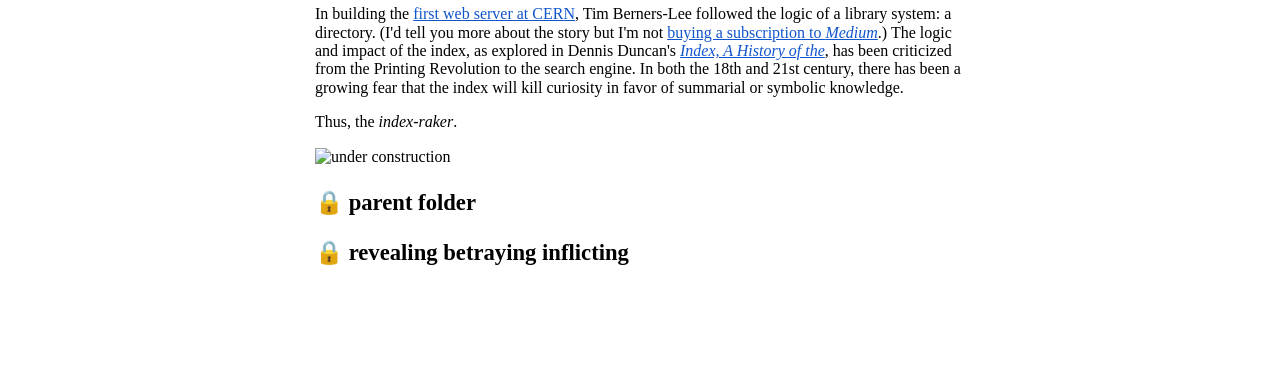
==== commit 3929a8fa: "fixed gif" ====
--- a/marion_stokes_guide.html
+++ b/marion_stokes_guide.html
@@ -4,13 +4,12 @@
   <meta charset="UTF-8">
   <meta name="viewport" content="width=device-width, initial-scale=1.0">
   <title>index-raker/</title>
-  <link rel="stylesheet" href="https://fonts.googleapis.com/css?family=Noto-Serif">
-<style>
+  <style>
     body {
-      font-family: "Noto Serif", "Times New Roman", serif;
+      font-family: "Times New Roman", Times, serif;
       font-size: 12pt;
-      color: #1a1a1a;
-      background: #f8f8f8;
+      color: #000;
+      background: #fff;
       max-width: 650px;
       margin: 0 auto;
       padding: 72pt 72pt 72pt 72pt;
@@ -36,12 +35,10 @@
 
     p.indented {
       margin-left: 36pt;
-      font-family: "Consolas", "Courier New", monospace;
-      font-size: 10pt;
     }
 
     a {
-      color: #0047AB;
+      color: #1155cc;
     }
 
     table.directory {
@@ -107,13 +104,9 @@
 
   <h2 id="unrecording">(un)recording</h2>
 
-  <p><strong>You cannot see the records.</strong> The Internet Archive's BookReader UI presents a black void spanning across the browser window. </p>
-  
-  <p><em>Okay, fine.</em> Scroll down to the DOWNLOAD OPTIONS. Click the hyperlink (4 original) to download the item. Unzip the folder. Now you have a folder containing an .SQLITE file, an .XML file, and a .JPG file (the thumbnail).</p>
-
-  <p class="indented"><em>Wait, go back.</em> I've let my impulses—my desire to read, to possess, to collect—direct me to capture the downloadable assets before reviewing the file index.</p>
-  
-  <p>Click SHOW ALL. There. There are eleven locked files: .PDF, .TXT, something called IMAGES.ZIP, more.</p>
+  <p><strong>You cannot see the records.</strong> The Internet Archive's BookReader UI presents a black void spanning across the browser window. <em>Okay, fine.</em> Scroll down to the DOWNLOAD OPTIONS. Click the hyperlink (4 original) to download the item. Unzip the folder. Now you have a folder containing an .SQLITE file, an .XML file, and a .JPG file (the thumbnail).</p>
+
+  <p><em>Wait, go back.</em> I've let my impulses—my desire to read, to possess, to collect—direct me to capture the downloadable assets before reviewing the file index. Click SHOW ALL. There. There are eleven locked files: .PDF, .TXT, something called IMAGES.ZIP, more.</p>
 
   <p>The 424 files in the <a href="https://archive.org/details/marionstokesjournal">"Marion Stokes Journal" collection</a> are listed in a gallery by thumbnail.</p>
 
@@ -138,7 +131,7 @@
 
   <p>By 1960, Marion was elected Philadelphia chair and Executive Secretary for the Fair Play for Cuba Committee (FPCC) in Pennsylvania and was being courted for leadership by the Communist Party of the United States of America. In April 1960, she married <a href="https://obits.goldsteinsfuneral.com/melvin-metelits">Melvin "Mickey" Metelits</a>, an elementary school teacher involved in many of the same grassroots <a href="https://keywiki.org/Melvin_Metelits">left-wing organizations</a> and <a href="https://radicaljewishphila.wixsite.com/communityarts/melvin-metelits">political efforts</a>.</p>
 
-  <p><em><a href="https://guides.temple.edu/c.php?g=443327&amp;p=3062723">The Philadelphia Tribune</a></em> (notably the oldest continually published African-American newspaper in the United States, from 1912–2001) published an article titled "Librarian Loses Position: Planned Visit to Cuba" on June 3, 1961. Marion had resigned with the intent to visit (and defect to) Cuba with her husband and unborn child but, ultimately, they were unable to make the trip. When she returned and reapplied for her position, the Central Library informed her that she was "no longer acceptable." Marion believed, and would maintain, that her application was rejected due to her affiliation with the FPCC.</p>
+  <p><em>The Philadelphia Tribune</em> (notably the <a href="https://guides.temple.edu/c.php?g=443327&amp;p=3062723">oldest continually published African-American newspaper</a> in the United States, from 1912–2001) published an article titled "Librarian Loses Position: Planned Visit to Cuba" on June 3, 1961. Marion had resigned with the intent to visit (and defect to) Cuba with her husband and unborn child but, ultimately, they were unable to make the trip. When she returned and reapplied for her position, the Central Library informed her that she was "no longer acceptable." Marion believed, and would maintain, that her application was rejected due to her affiliation with the FPCC.</p>
 
   <p>John F. Kennedy, the 35th president of the United States, was assassinated by former U.S. Marine Lee Harvey Oswald on November 3, 1963, at 12:30PM Central. In 1963, there were only <a href="http://en.wikipedia.org/wiki/1963%E2%80%9364_United_States_network_television_schedule">three broadcast television networks</a> in the United States. For <a href="https://www.nytimes.com/1964/10/08/archives/four-days-in-november-documentary-on-assassination.html">four days</a>, all three channels suspended regular programs and commercials for non-stop live coverage—from the assassination to the state funeral. (This was a time when TV <a href="https://www.youtube.com/watch?v=P__67fbdZVg">went "off the air"</a>.)</p>
 
@@ -182,7 +175,7 @@
 
   <p>Thus, the <em>index-raker</em>.</p>
 
-  <img src="/images/underconstructionGIF.gif" alt="under construction" style="display: block; margin: 0 auto;">
+  <img src="remanence/images/underconstructionGIF.gif" alt="under construction" style="display: block; margin: 0 auto;">
 
   <h2 id="parent-folder">🔒 parent folder</h2>
 
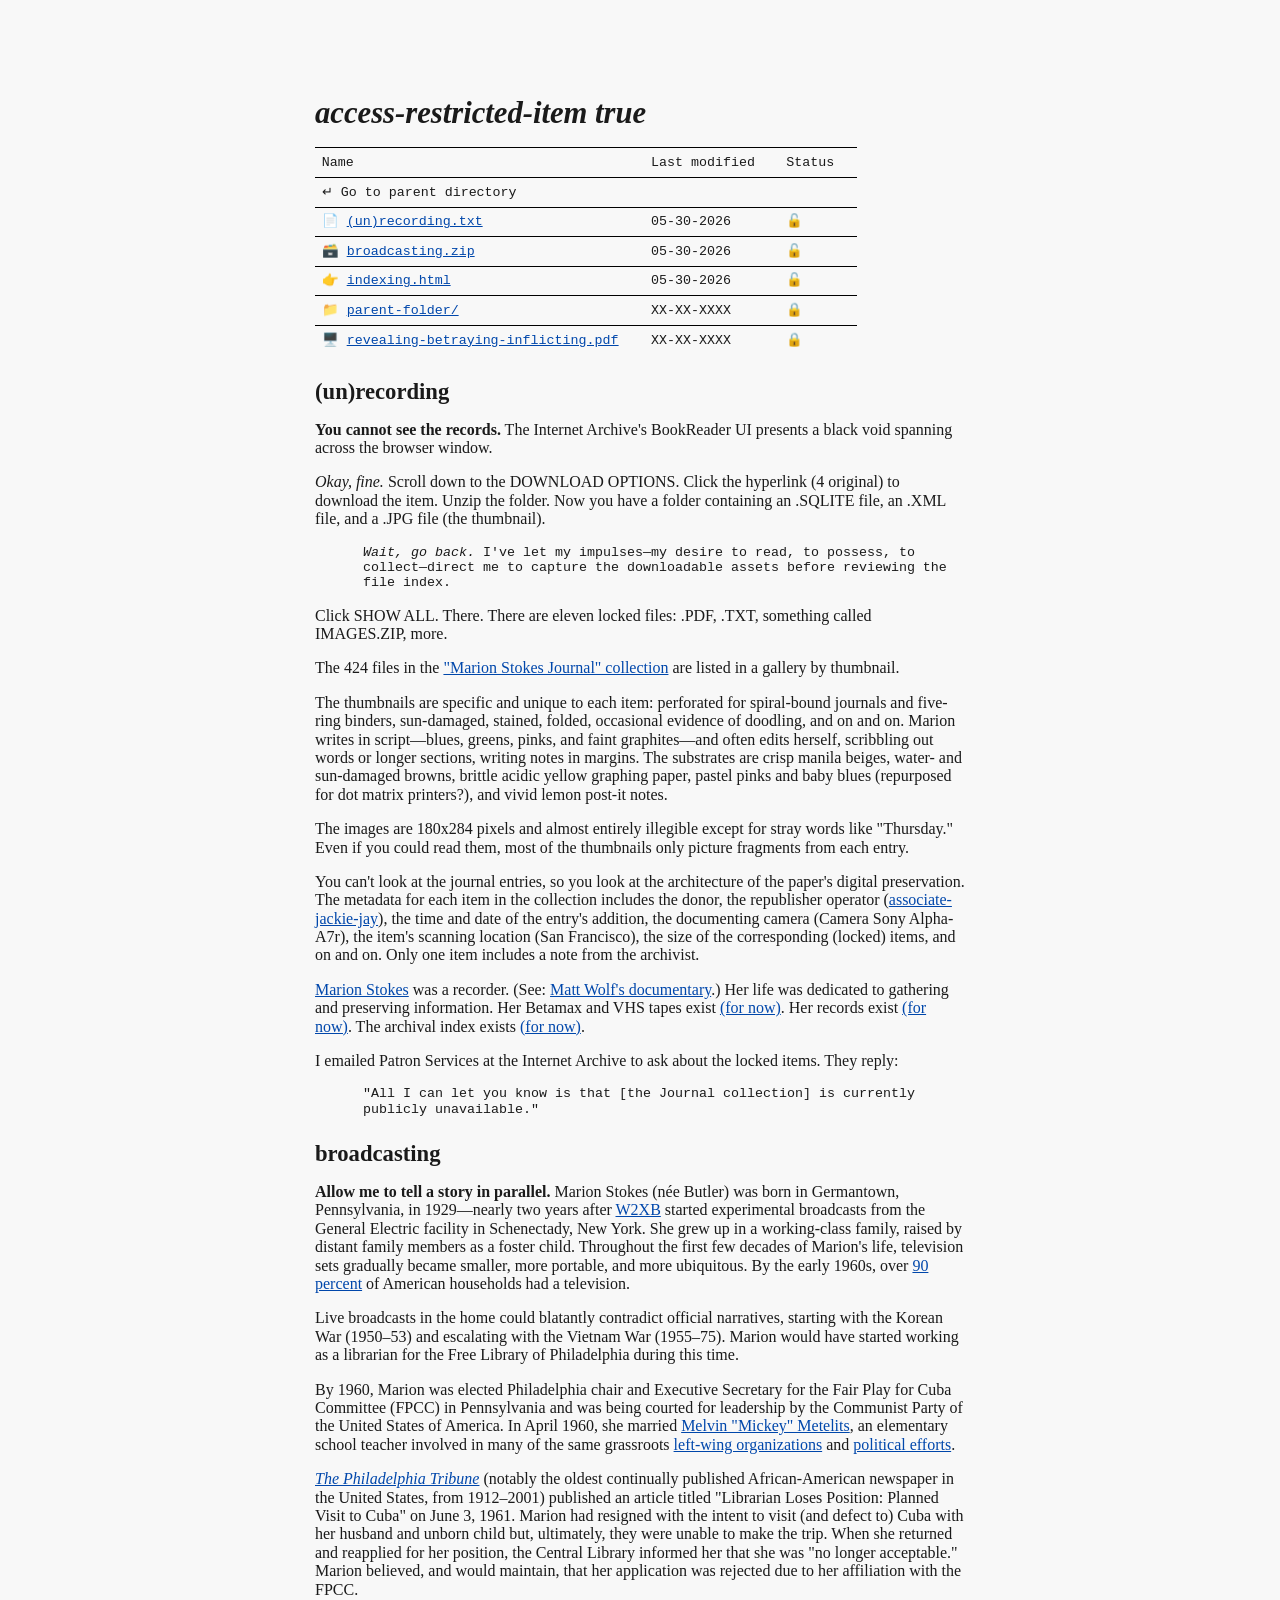
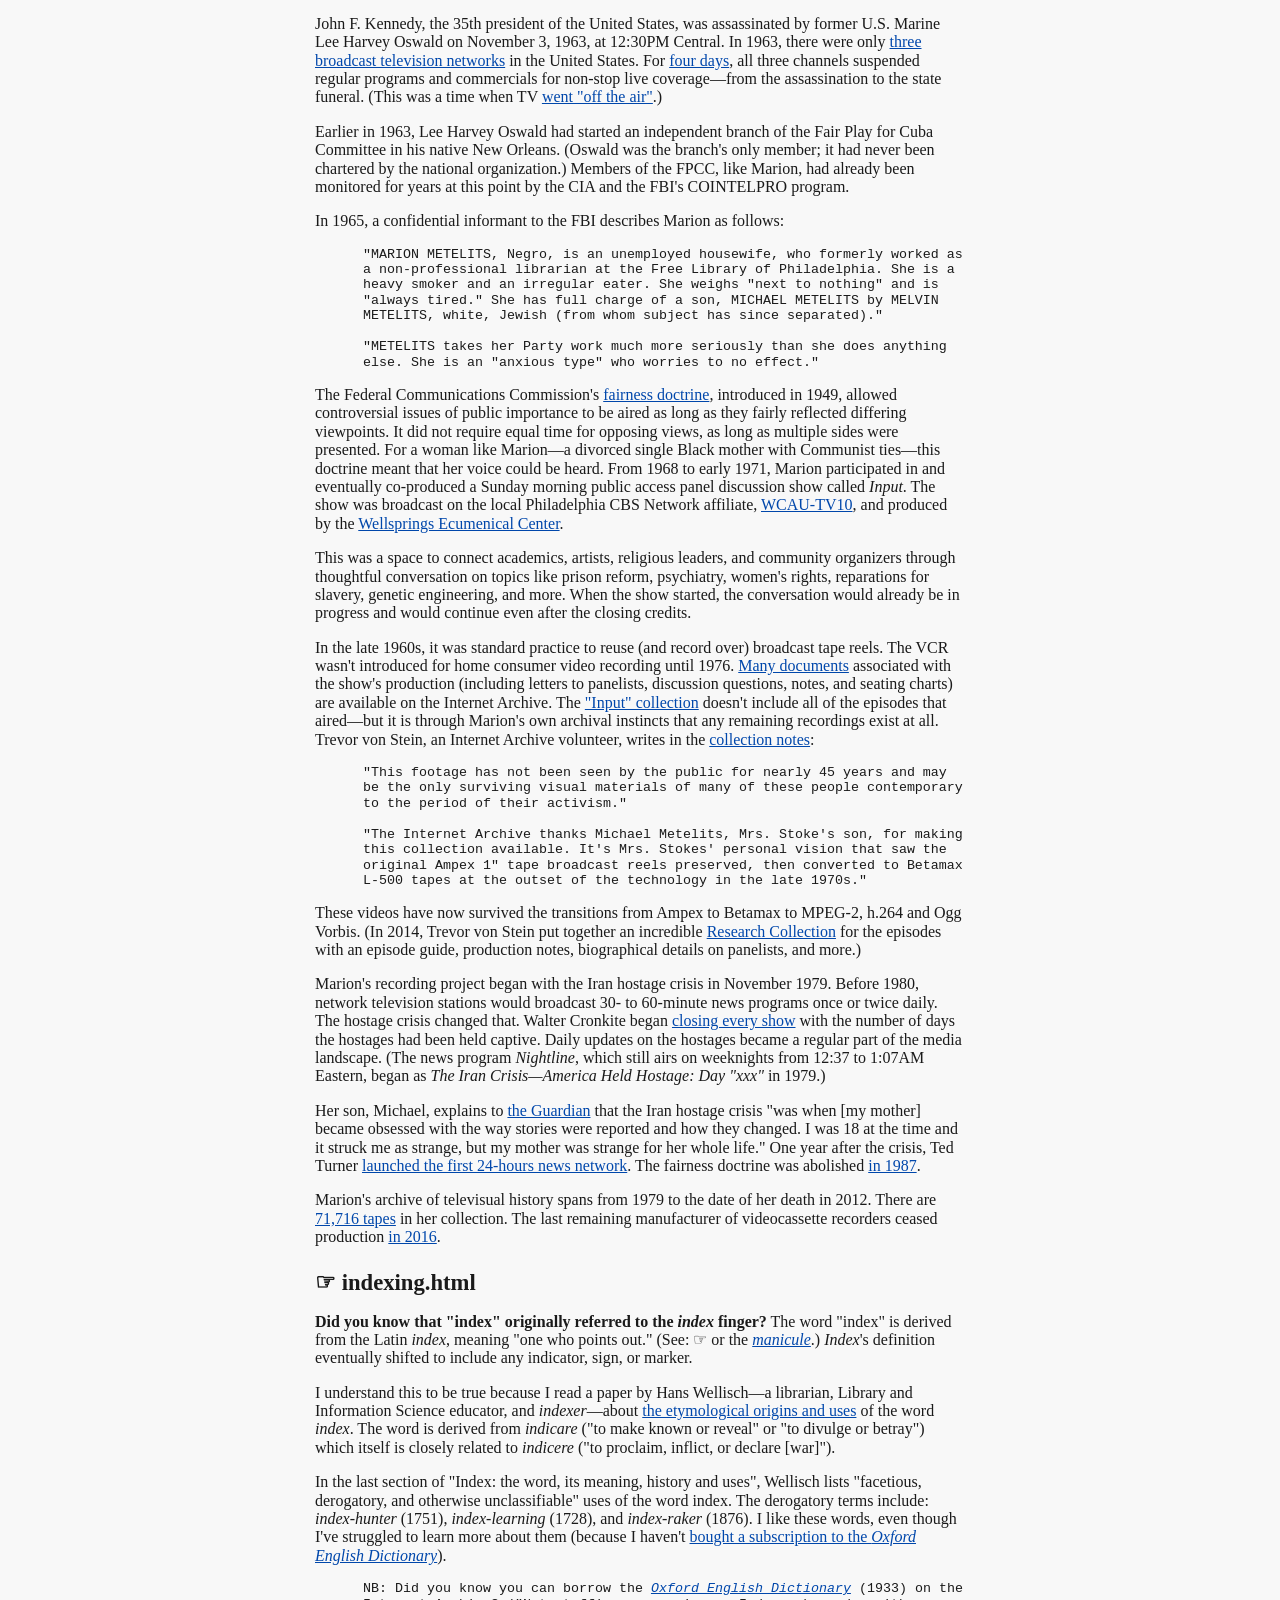
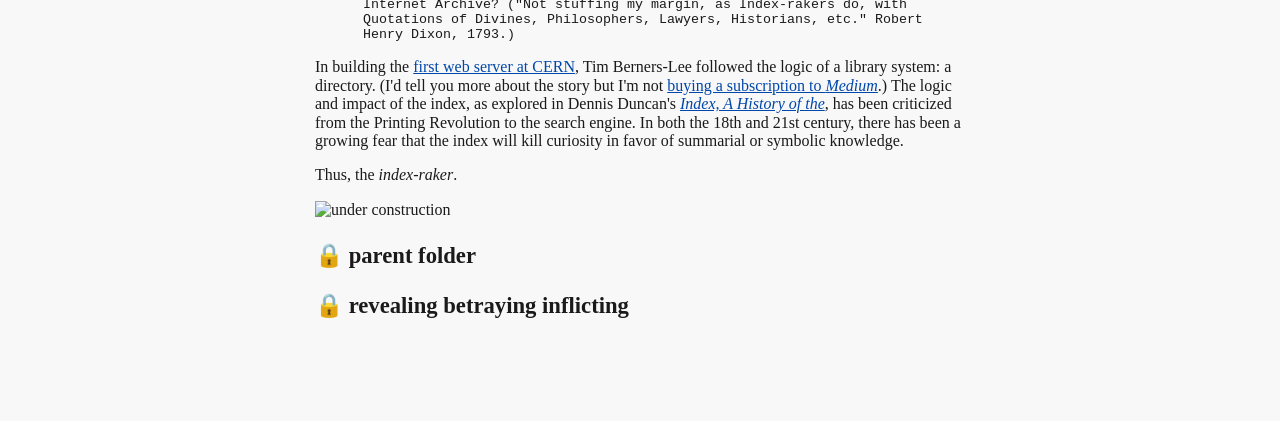
==== commit 7bf30609: "Merge branch 'main' of https://github.com/e-dot-leach/remanence" ====
--- a/marion_stokes_guide.html
+++ b/marion_stokes_guide.html
@@ -4,12 +4,13 @@
   <meta charset="UTF-8">
   <meta name="viewport" content="width=device-width, initial-scale=1.0">
   <title>index-raker/</title>
-  <style>
+  <link rel="stylesheet" href="https://fonts.googleapis.com/css?family=Noto-Serif">
+<style>
     body {
-      font-family: "Times New Roman", Times, serif;
+      font-family: "Noto Serif", "Times New Roman", serif;
       font-size: 12pt;
-      color: #000;
-      background: #fff;
+      color: #1a1a1a;
+      background: #f8f8f8;
       max-width: 650px;
       margin: 0 auto;
       padding: 72pt 72pt 72pt 72pt;
@@ -35,10 +36,12 @@
 
     p.indented {
       margin-left: 36pt;
+      font-family: "Consolas", "Courier New", monospace;
+      font-size: 10pt;
     }
 
     a {
-      color: #1155cc;
+      color: #0047AB;
     }
 
     table.directory {
@@ -104,9 +107,13 @@
 
   <h2 id="unrecording">(un)recording</h2>
 
-  <p><strong>You cannot see the records.</strong> The Internet Archive's BookReader UI presents a black void spanning across the browser window. <em>Okay, fine.</em> Scroll down to the DOWNLOAD OPTIONS. Click the hyperlink (4 original) to download the item. Unzip the folder. Now you have a folder containing an .SQLITE file, an .XML file, and a .JPG file (the thumbnail).</p>
-
-  <p><em>Wait, go back.</em> I've let my impulses—my desire to read, to possess, to collect—direct me to capture the downloadable assets before reviewing the file index. Click SHOW ALL. There. There are eleven locked files: .PDF, .TXT, something called IMAGES.ZIP, more.</p>
+  <p><strong>You cannot see the records.</strong> The Internet Archive's BookReader UI presents a black void spanning across the browser window. </p>
+  
+  <p><em>Okay, fine.</em> Scroll down to the DOWNLOAD OPTIONS. Click the hyperlink (4 original) to download the item. Unzip the folder. Now you have a folder containing an .SQLITE file, an .XML file, and a .JPG file (the thumbnail).</p>
+
+  <p class="indented"><em>Wait, go back.</em> I've let my impulses—my desire to read, to possess, to collect—direct me to capture the downloadable assets before reviewing the file index.</p>
+  
+  <p>Click SHOW ALL. There. There are eleven locked files: .PDF, .TXT, something called IMAGES.ZIP, more.</p>
 
   <p>The 424 files in the <a href="https://archive.org/details/marionstokesjournal">"Marion Stokes Journal" collection</a> are listed in a gallery by thumbnail.</p>
 
@@ -131,7 +138,7 @@
 
   <p>By 1960, Marion was elected Philadelphia chair and Executive Secretary for the Fair Play for Cuba Committee (FPCC) in Pennsylvania and was being courted for leadership by the Communist Party of the United States of America. In April 1960, she married <a href="https://obits.goldsteinsfuneral.com/melvin-metelits">Melvin "Mickey" Metelits</a>, an elementary school teacher involved in many of the same grassroots <a href="https://keywiki.org/Melvin_Metelits">left-wing organizations</a> and <a href="https://radicaljewishphila.wixsite.com/communityarts/melvin-metelits">political efforts</a>.</p>
 
-  <p><em>The Philadelphia Tribune</em> (notably the <a href="https://guides.temple.edu/c.php?g=443327&amp;p=3062723">oldest continually published African-American newspaper</a> in the United States, from 1912–2001) published an article titled "Librarian Loses Position: Planned Visit to Cuba" on June 3, 1961. Marion had resigned with the intent to visit (and defect to) Cuba with her husband and unborn child but, ultimately, they were unable to make the trip. When she returned and reapplied for her position, the Central Library informed her that she was "no longer acceptable." Marion believed, and would maintain, that her application was rejected due to her affiliation with the FPCC.</p>
+  <p><em><a href="https://guides.temple.edu/c.php?g=443327&amp;p=3062723">The Philadelphia Tribune</a></em> (notably the oldest continually published African-American newspaper in the United States, from 1912–2001) published an article titled "Librarian Loses Position: Planned Visit to Cuba" on June 3, 1961. Marion had resigned with the intent to visit (and defect to) Cuba with her husband and unborn child but, ultimately, they were unable to make the trip. When she returned and reapplied for her position, the Central Library informed her that she was "no longer acceptable." Marion believed, and would maintain, that her application was rejected due to her affiliation with the FPCC.</p>
 
   <p>John F. Kennedy, the 35th president of the United States, was assassinated by former U.S. Marine Lee Harvey Oswald on November 3, 1963, at 12:30PM Central. In 1963, there were only <a href="http://en.wikipedia.org/wiki/1963%E2%80%9364_United_States_network_television_schedule">three broadcast television networks</a> in the United States. For <a href="https://www.nytimes.com/1964/10/08/archives/four-days-in-november-documentary-on-assassination.html">four days</a>, all three channels suspended regular programs and commercials for non-stop live coverage—from the assassination to the state funeral. (This was a time when TV <a href="https://www.youtube.com/watch?v=P__67fbdZVg">went "off the air"</a>.)</p>
 
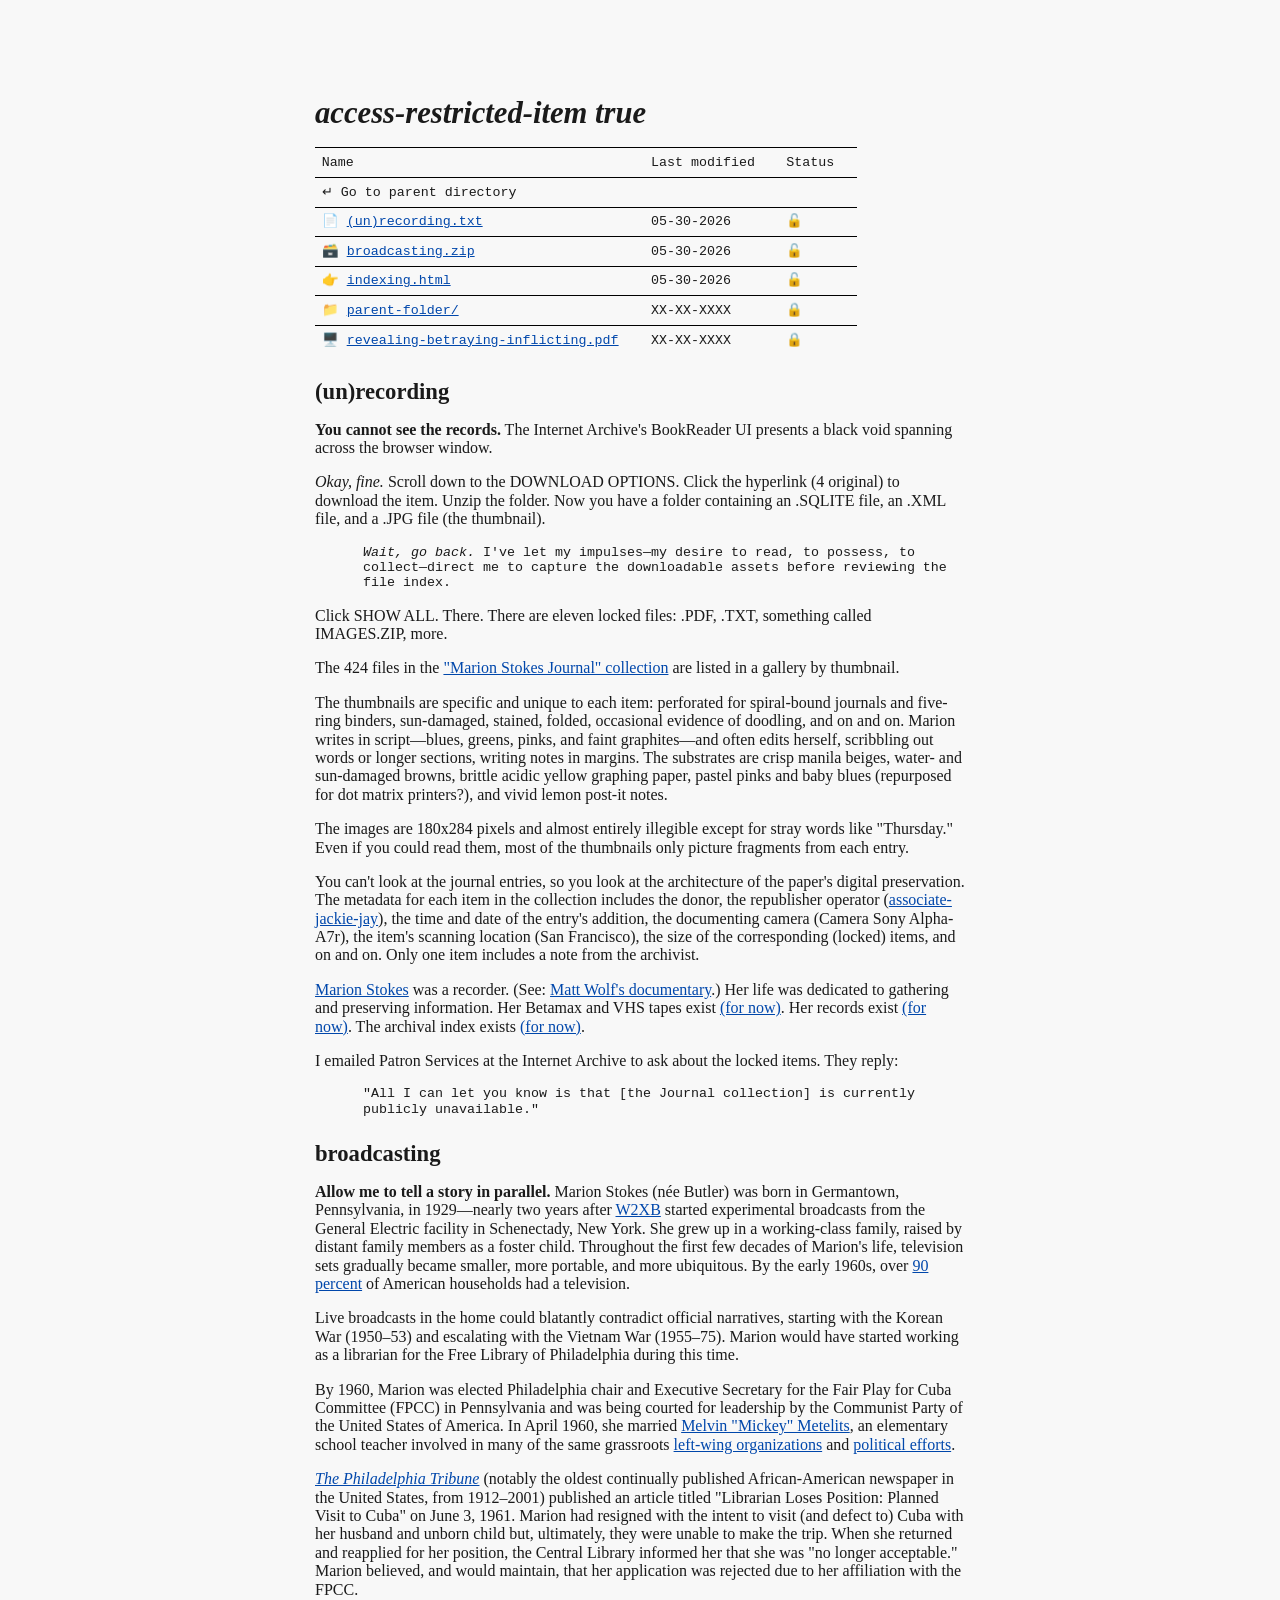
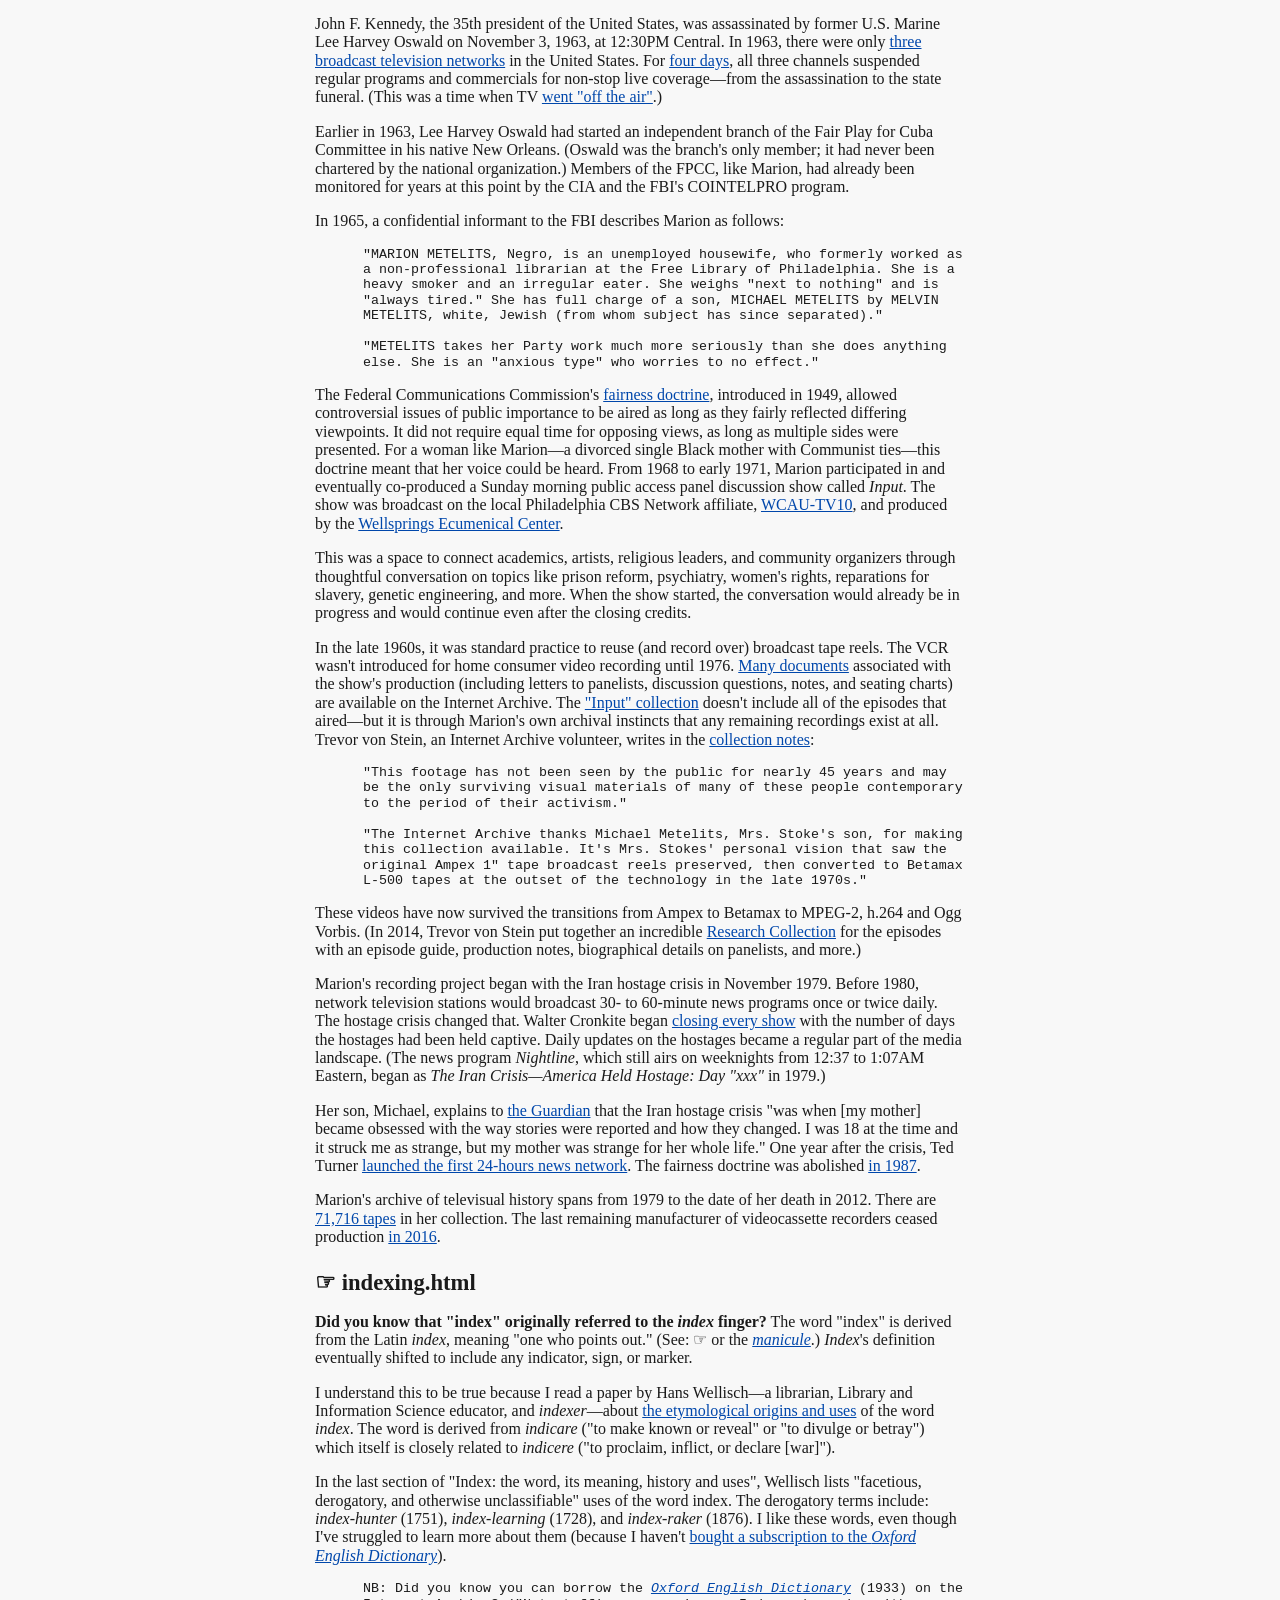
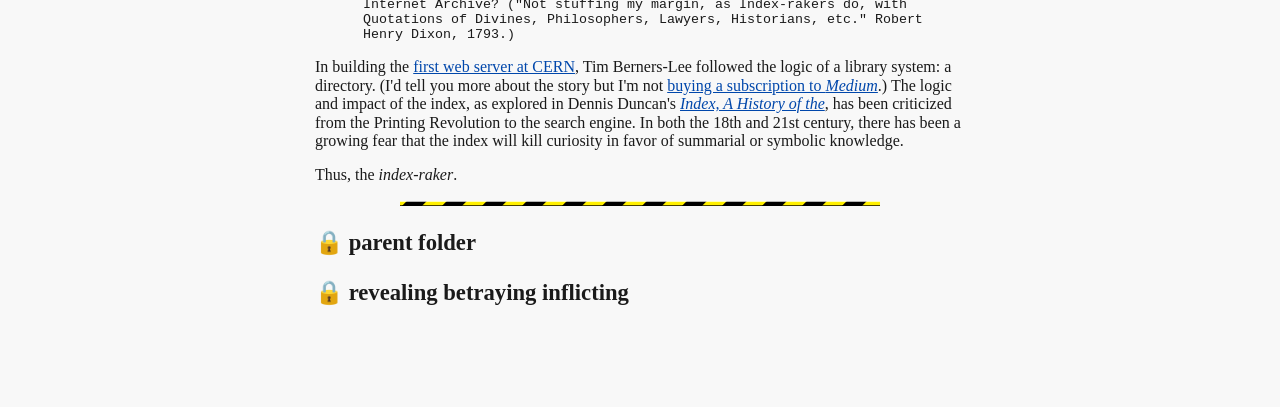
==== commit e2b1de83: "gif fix" ====
--- a/marion_stokes_guide.html
+++ b/marion_stokes_guide.html
@@ -182,7 +182,7 @@
 
   <p>Thus, the <em>index-raker</em>.</p>
 
-  <img src="remanence/images/underconstructionGIF.gif" alt="under construction" style="display: block; margin: 0 auto;">
+  <img src="/images/underconstructionGIF.gif" alt="under construction" style="display: block; margin: 0 auto;">
 
   <h2 id="parent-folder">🔒 parent folder</h2>
 
